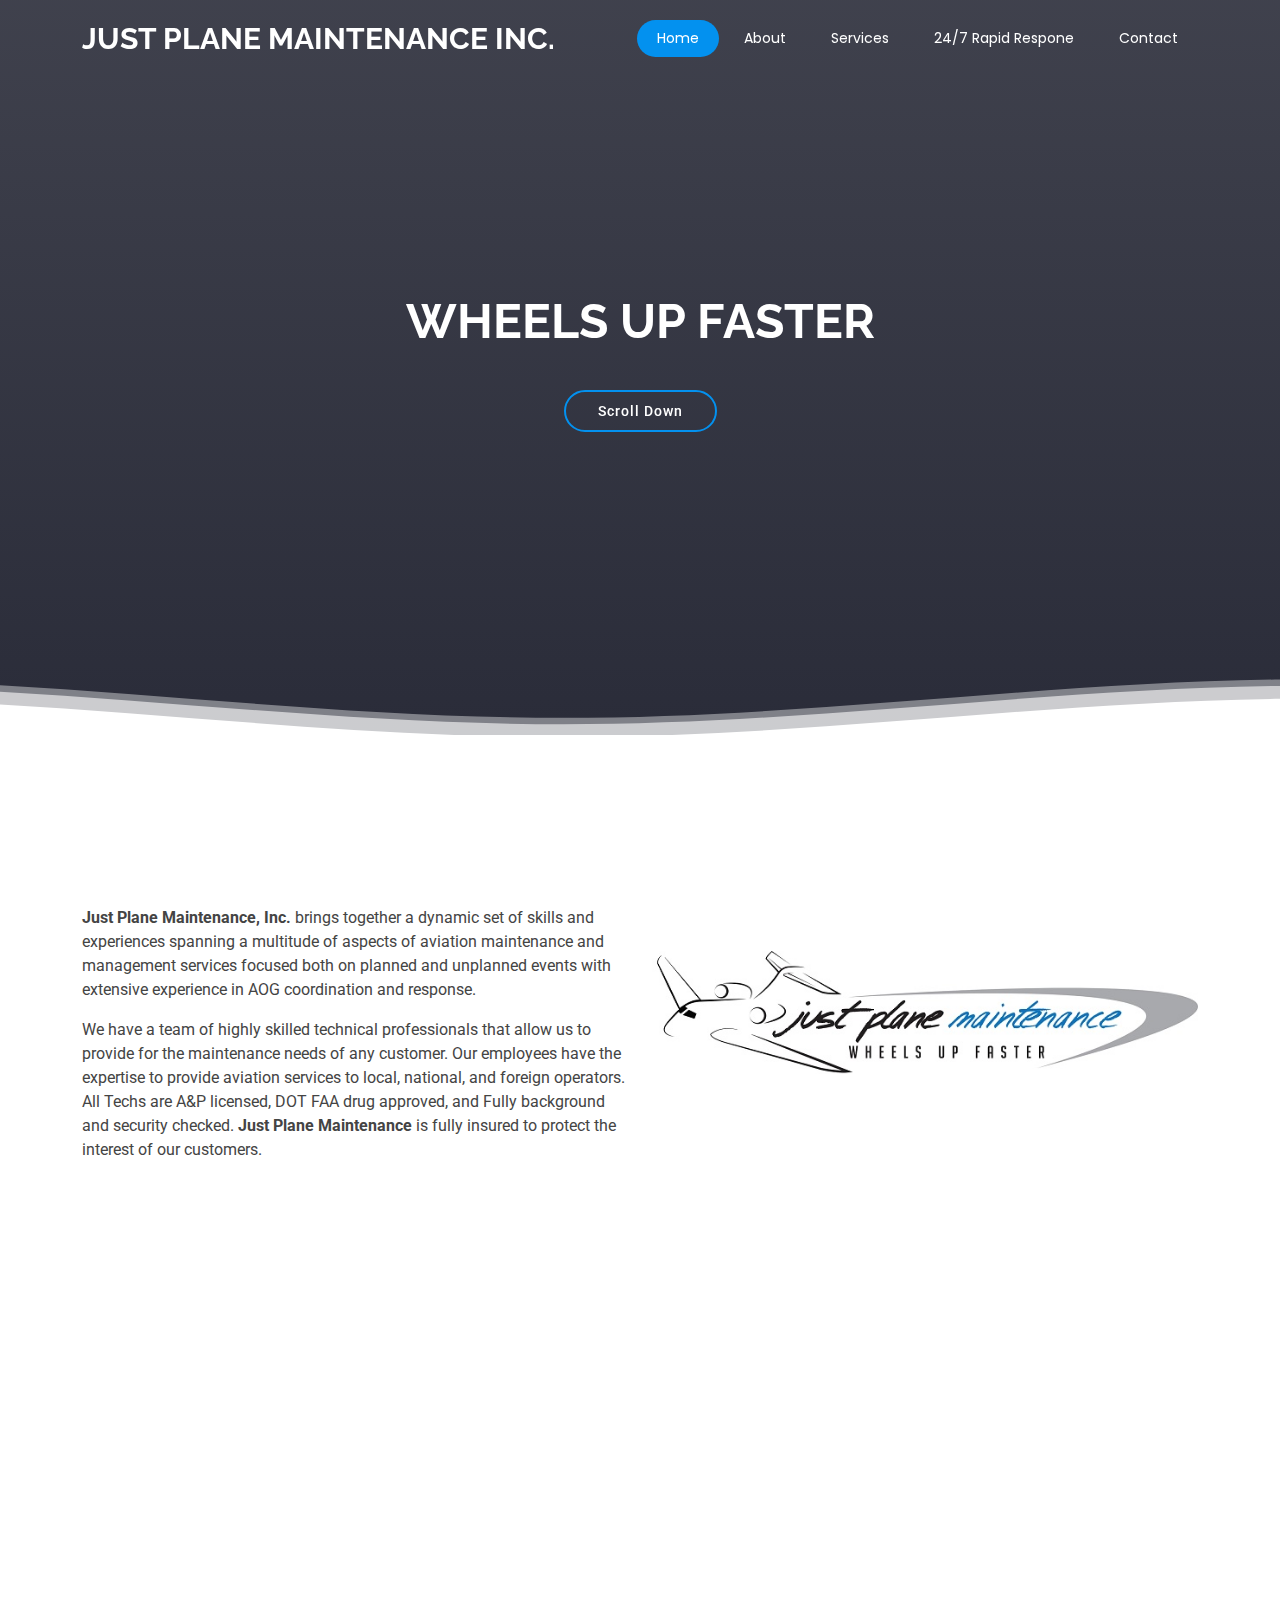
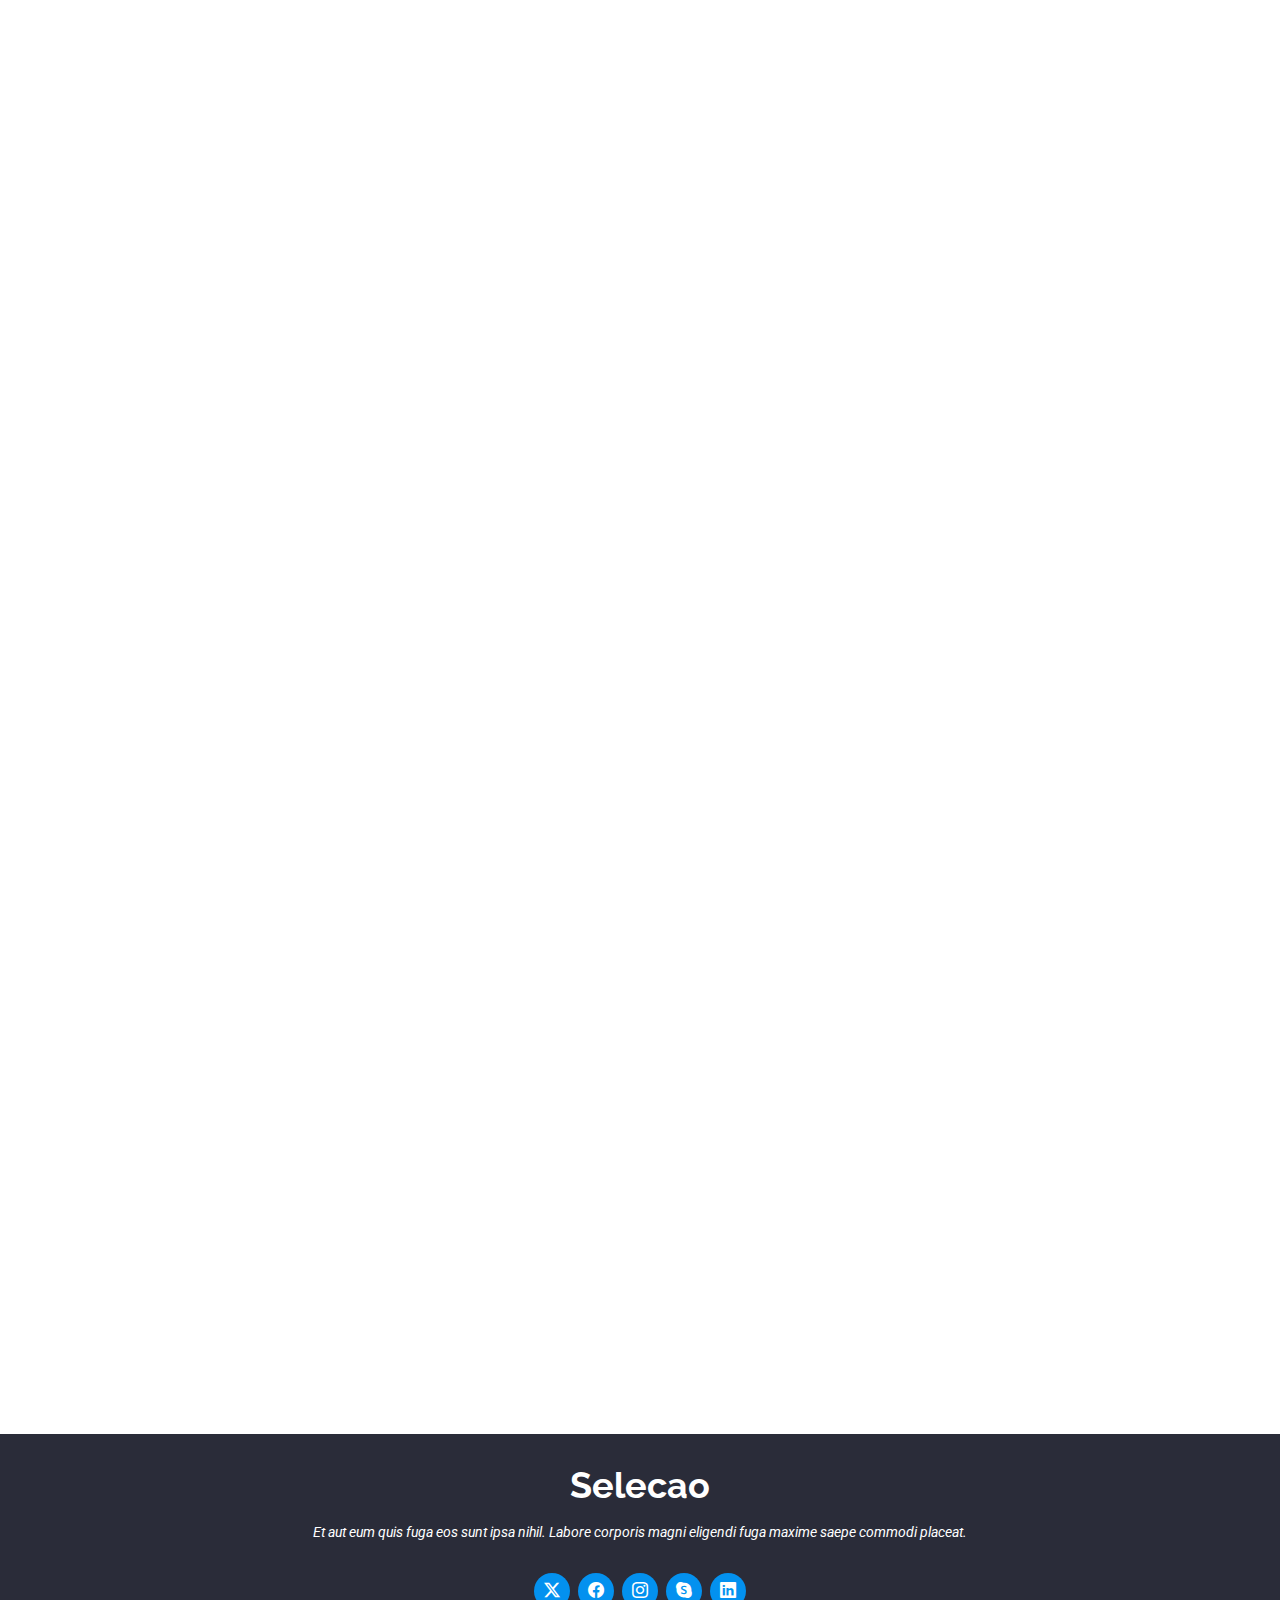
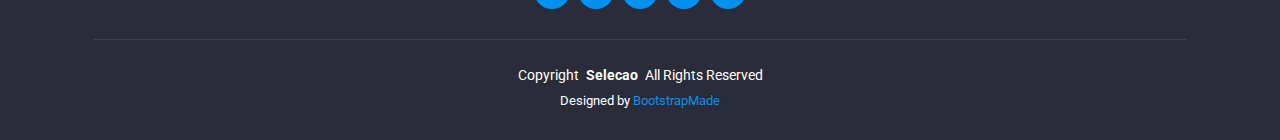
==== index.html @ 34846727 "First Commit" ====
<!DOCTYPE html>
<html lang="en">

<head>
  <meta charset="utf-8">
  <meta content="width=device-width, initial-scale=1.0" name="viewport">
  <title>Index - Selecao Bootstrap Template</title>
  <meta name="description" content="">
  <meta name="keywords" content="">

  <!-- Favicons -->
  <link href="assets/img/favicon.png" rel="icon">
  <link href="assets/img/apple-touch-icon.png" rel="apple-touch-icon">

  <!-- Fonts -->
  <link href="https://fonts.googleapis.com" rel="preconnect">
  <link href="https://fonts.gstatic.com" rel="preconnect" crossorigin>
  <link href="https://fonts.googleapis.com/css2?family=Roboto:ital,wght@0,100;0,300;0,400;0,500;0,700;0,900;1,100;1,300;1,400;1,500;1,700;1,900&family=Poppins:ital,wght@0,100;0,200;0,300;0,400;0,500;0,600;0,700;0,800;0,900;1,100;1,200;1,300;1,400;1,500;1,600;1,700;1,800;1,900&family=Raleway:ital,wght@0,100;0,200;0,300;0,400;0,500;0,600;0,700;0,800;0,900;1,100;1,200;1,300;1,400;1,500;1,600;1,700;1,800;1,900&display=swap" rel="stylesheet">

  <!-- Vendor CSS Files -->
  <link href="assets/vendor/bootstrap/css/bootstrap.min.css" rel="stylesheet">
  <link href="assets/vendor/bootstrap-icons/bootstrap-icons.css" rel="stylesheet">
  <link href="assets/vendor/aos/aos.css" rel="stylesheet">
  <link href="assets/vendor/animate.css/animate.min.css" rel="stylesheet">
  <link href="assets/vendor/glightbox/css/glightbox.min.css" rel="stylesheet">
  <link href="assets/vendor/swiper/swiper-bundle.min.css" rel="stylesheet">

  <!-- Main CSS File -->
  <link href="assets/css/main.css" rel="stylesheet">

  <!-- =======================================================
  * Template Name: Selecao
  * Template URL: https://bootstrapmade.com/selecao-bootstrap-template/
  * Updated: Aug 07 2024 with Bootstrap v5.3.3
  * Author: BootstrapMade.com
  * License: https://bootstrapmade.com/license/
  ======================================================== -->
</head>

<body class="index-page">

  <header id="header" class="header d-flex align-items-center fixed-top">
    <div class="container-fluid container-xl position-relative d-flex align-items-center justify-content-between">

      <a href="index.html" class="logo d-flex align-items-center">
        <!-- Uncomment the line below if you also wish to use an image logo -->
        <!-- <img src="assets/img/logo.png" alt=""> -->
        <h1 class="sitename">JUST PLANE MAINTENANCE INC.</h1>
      </a>

      <nav id="navmenu" class="navmenu">
        <ul>
          <li><a href="#hero" class="active">Home</a></li>
          <li><a href="#about">About</a></li>
          <li><a href="#services">Services</a></li>
          <li><a href="#portfolio">24/7 Rapid Respone</a></li>
          <li><a href="#contact">Contact</a></li>
        </ul>
        <i class="mobile-nav-toggle d-xl-none bi bi-list"></i>
      </nav>

    </div>
  </header>

  <main class="main">

    <!-- Hero Section -->
    <section id="hero" class="hero section dark-background">

      <div id="hero-carousel" data-bs-interval="5000" class="container carousel carousel-fade" data-bs-ride="carousel">
        
        <!-- Video de fondo -->
        <div class="carousel-video">
          <video autoplay muted loop playsinline>
            <source src="ruta-del-video.mp4" type="video/mp4">
            Your browser does not support the video tag.
          </video>
        </div>

        <!-- Slide 1 -->
        <div class="carousel-item active">
          <div class="carousel-container">
            <h2 class="animate__animated animate__fadeInDown">WHEELS UP FASTER</h2>
            <a href="#about" class="btn-get-started animate__animated animate__fadeInUp scrollto">Scroll Down</a>
          </div>
        </div>

      </div>

      <svg class="hero-waves" xmlns="http://www.w3.org/2000/svg" xmlns:xlink="http://www.w3.org/1999/xlink" viewBox="0 24 150 28 " preserveAspectRatio="none">
        <defs>
          <path id="wave-path" d="M-160 44c30 0 58-18 88-18s 58 18 88 18 58-18 88-18 58 18 88 18 v44h-352z"></path>
        </defs>
        <g class="wave1">
          <use xlink:href="#wave-path" x="50" y="3"></use>
        </g>
        <g class="wave2">
          <use xlink:href="#wave-path" x="50" y="0"></use>
        </g>
        <g class="wave3">
          <use xlink:href="#wave-path" x="50" y="9"></use>
        </g>
      </svg>

    </section><!-- /Hero Section -->

    <!-- About Section -->
    <section id="about" class="about section">
      
      <div class="container section-title" data-aos="fade-up">
        <h2>About</h2>
        <p>Who we are</p>
      </div>

      <div class="container">

          <div class="tab-pane fade active show" id="features-tab-1">
            <div class="row">
              <div class="col-lg-6 order-2 order-lg-1 mt-3 mt-lg-0">
                <p>
                  <b>Just Plane Maintenance, Inc.</b> brings together a dynamic set of skills and experiences spanning a multitude of aspects of 
                  aviation maintenance and management services focused both on planned and unplanned events with extensive experience in 
                  AOG coordination and response.
                </p>
                <p>
                  We have a team of highly skilled technical professionals that allow us to provide for the maintenance needs of any customer. 
                  Our employees have the expertise to provide aviation services to local, national, and foreign operators. All Techs are A&P 
                  licensed, DOT FAA drug approved, and Fully background and security checked. <b>Just Plane Maintenance</b> is fully insured to protect 
                  the interest of our customers.
                </p>
              </div>
              <div class="col-lg-6 order-2 order-lg-2 text-center img-center">
                <img src="assets/img/image-asset.jpeg" alt="" class="img-fluid">
              </div>
            </div>
          </div><!-- End Tab Content Item -->

      </div>

    </section><!-- /About Section -->

    <!-- Services Section -->
    <section id="services" class="services section">

      <!-- Section Title -->
      <div class="container section-title" data-aos="fade-up">
        <h2>Services</h2>
        <p>What we do offer</p>
      </div><!-- End Section Title -->

      <div class="container">

        <div class="row gy-4">

          <div class="col-lg-3 col-md-6" data-aos="fade-up" data-aos-delay="100">
            <div class="service-item  position-relative">
              <div class="icon">
                <i class="bi bi-cash-stack" style="color: #0dcaf0;"></i>
              </div>
              <a href="service-details.html" class="stretched-link">
                <h3>Nesciunt Mete</h3>
              </a>
              <p>Provident nihil minus qui consequatur non omnis maiores. Eos accusantium minus dolores iure perferendis tempore et consequatur.</p>
            </div>
          </div><!-- End Service Item -->

          <div class="col-lg-3 col-md-6" data-aos="fade-up" data-aos-delay="200">
            <div class="service-item position-relative">
              <div class="icon">
                <i class="bi bi-calendar4-week" style="color: #fd7e14;"></i>
              </div>
              <a href="service-details.html" class="stretched-link">
                <h3>Eosle Commodi</h3>
              </a>
              <p>Ut autem aut autem non a. Sint sint sit facilis nam iusto sint. Libero corrupti neque eum hic non ut nesciunt dolorem.</p>
            </div>
          </div><!-- End Service Item -->

          <div class="col-lg-3 col-md-6" data-aos="fade-up" data-aos-delay="300">
            <div class="service-item position-relative">
              <div class="icon">
                <i class="bi bi-chat-text" style="color: #20c997;"></i>
              </div>
              <a href="service-details.html" class="stretched-link">
                <h3>Ledo Markt</h3>
              </a>
              <p>Ut excepturi voluptatem nisi sed. Quidem fuga consequatur. Minus ea aut. Vel qui id voluptas adipisci eos earum corrupti.</p>
            </div>
          </div><!-- End Service Item -->

          <div class="col-lg-3 col-md-6" data-aos="fade-up" data-aos-delay="400">
            <div class="service-item position-relative">
              <div class="icon">
                <i class="bi bi-credit-card-2-front" style="color: #df1529;"></i>
              </div>
              <a href="service-details.html" class="stretched-link">
                <h3>Asperiores Commodit</h3>
              </a>
              <p>Non et temporibus minus omnis sed dolor esse consequatur. Cupiditate sed error ea fuga sit provident adipisci neque.</p>
            </div>
          </div><!-- End Service Item -->

          <div class="col-lg-3 col-md-6" data-aos="fade-up" data-aos-delay="500">
            <div class="service-item position-relative">
              <div class="icon">
                <i class="bi bi-globe" style="color: #6610f2;"></i>
              </div>
              <a href="service-details.html" class="stretched-link">
                <h3>Velit Doloremque</h3>
              </a>
              <p>Cumque et suscipit saepe. Est maiores autem enim facilis ut aut ipsam corporis aut. Sed animi at autem alias eius labore.</p>
            </div>
          </div><!-- End Service Item -->

          <div class="col-lg-3 col-md-6" data-aos="fade-up" data-aos-delay="600">
            <div class="service-item position-relative">
              <div class="icon">
                <i class="bi bi-clock" style="color: #f3268c;"></i>
              </div>
              <a href="service-details.html" class="stretched-link">
                <h3>Dolori Architecto</h3>
              </a>
              <p>Hic molestias ea quibusdam eos. Fugiat enim doloremque aut neque non et debitis iure. Corrupti recusandae ducimus enim.</p>
            </div>
          </div><!-- End Service Item -->

          <div class="col-lg-3 col-md-6" data-aos="fade-up" data-aos-delay="600">
            <div class="service-item position-relative">
              <div class="icon">
                <i class="bi bi-clock" style="color: #f3268c;"></i>
              </div>
              <a href="service-details.html" class="stretched-link">
                <h3>Dolori Architecto</h3>
              </a>
              <p>Hic molestias ea quibusdam eos. Fugiat enim doloremque aut neque non et debitis iure. Corrupti recusandae ducimus enim.</p>
            </div>
          </div><!-- End Service Item -->

          <div class="col-lg-3 col-md-6" data-aos="fade-up" data-aos-delay="600">
            <div class="service-item position-relative">
              <div class="icon">
                <i class="bi bi-clock" style="color: #f3268c;"></i>
              </div>
              <a href="service-details.html" class="stretched-link">
                <h3>Dolori Architecto</h3>
              </a>
              <p>Hic molestias ea quibusdam eos. Fugiat enim doloremque aut neque non et debitis iure. Corrupti recusandae ducimus enim.</p>
            </div>
          </div><!-- End Service Item -->

        </div>

      </div>

    </section><!-- /Services Section -->

    <!-- Portfolio Section -->
    <section id="portfolio" class="portfolio section">

      <!-- Section Title -->
      <div class="container section-title" data-aos="fade-up">
        <h2>Just Plane Maintenance, Inc. is a single source solution for your aviation maintenance needs.</h2>
        <p>24/7 Rapid Response</p>
      </div><!-- End Section Title -->

      <div class="container">

      </div>

    </section><!-- /Portfolio Section -->


    <!-- Contact Section -->
    <section id="contact" class="contact section">

      <!-- Section Title -->
      <div class="container section-title" data-aos="fade-up">
        <h2>Contact</h2>
        <p>Contact Us</p>
      </div><!-- End Section Title -->

      <div class="container" data-aos="fade" data-aos-delay="100">

        <div class="row gy-4">

          <div class="col-lg-4">
            <div class="info-item d-flex" data-aos="fade-up" data-aos-delay="200">
              <i class="bi bi-geo-alt flex-shrink-0"></i>
              <div>
                <h3>Dallas Love Field</h3>
                <p>7515 Lemmon Ave., Bldg R, Dallas, TX — 75209</p>
              </div>
            </div><!-- End Info Item -->

            <div class="info-item d-flex" data-aos="fade-up" data-aos-delay="200">
              <i class="bi bi-geo-alt flex-shrink-0"></i>
              <div>
                <h3>Fort Worth Meacham Int'l Airport</h3>
                <p>200 Texas Way, Hangar 45 Fort Worth, TX — 76106</p>
              </div>
            </div><!-- End Info Item -->

            <div class="info-item d-flex" data-aos="fade-up" data-aos-delay="200">
              <i class="bi bi-geo-alt flex-shrink-0"></i>
              <div>
                <h3>Austin-Bergstrom Int'l Airport</h3>
                <p>4321 Emma Browning Ave., Austin, TX — 78719</p>
              </div>
            </div><!-- End Info Item -->

            <div class="info-item d-flex" data-aos="fade-up" data-aos-delay="300">
              <i class="bi bi-telephone flex-shrink-0"></i>
              <div>
                <h3>Call Us</h3>
                <p>1-833-AOG-JETS</p>
              </div>
            </div><!-- End Info Item -->

            <div class="info-item d-flex" data-aos="fade-up" data-aos-delay="400">
              <i class="bi bi-envelope flex-shrink-0"></i>
              <div>
                <h3>Email Us</h3>
                <p>info@justplanemx.com</p>
              </div>
            </div><!-- End Info Item -->

          </div>

          <div class="col-lg-8">
            <form action="forms/contact.php" method="post" class="php-email-form" data-aos="fade-up" data-aos-delay="200">
              <div class="row gy-4">

                <div class="col-md-6">
                  <input type="text" name="name" class="form-control" placeholder="First Name" required="">
                </div>

                <div class="col-md-6 ">
                  <input type="email" class="form-control" name="email" placeholder="Last Name" required="">
                </div>

                <div class="col-md-12">
                  <input type="text" class="form-control" name="subject" placeholder="Email Address" required="">
                </div>

                <div class="col-md-12">
                  <textarea class="form-control" name="message" rows="6" placeholder="Message" required=""></textarea>
                </div>

                <div class="col-md-12 text-center">
                  <div class="loading">Loading</div>
                  <div class="error-message"></div>
                  <div class="sent-message">Your message has been sent. Thank you!</div>

                  <button type="submit">Send Message</button>
                </div>

              </div>
            </form>
            <p class="center">Call <b>1-833-AOG-JETS</b> or email <b>info@justplanemx.com</b> for immediate response.</p>
          </div><!-- End Contact Form -->

        </div>

      </div>

    </section><!-- /Contact Section -->

  </main>

  <footer id="footer" class="footer dark-background">
    <div class="container">
      <h3 class="sitename">Selecao</h3>
      <p>Et aut eum quis fuga eos sunt ipsa nihil. Labore corporis magni eligendi fuga maxime saepe commodi placeat.</p>
      <div class="social-links d-flex justify-content-center">
        <a href=""><i class="bi bi-twitter-x"></i></a>
        <a href=""><i class="bi bi-facebook"></i></a>
        <a href=""><i class="bi bi-instagram"></i></a>
        <a href=""><i class="bi bi-skype"></i></a>
        <a href=""><i class="bi bi-linkedin"></i></a>
      </div>
      <div class="container">
        <div class="copyright">
          <span>Copyright</span> <strong class="px-1 sitename">Selecao</strong> <span>All Rights Reserved</span>
        </div>
        <div class="credits">
          <!-- All the links in the footer should remain intact. -->
          <!-- You can delete the links only if you've purchased the pro version. -->
          <!-- Licensing information: https://bootstrapmade.com/license/ -->
          <!-- Purchase the pro version with working PHP/AJAX contact form: [buy-url] -->
          Designed by <a href="https://bootstrapmade.com/">BootstrapMade</a>
        </div>
      </div>
    </div>
  </footer>

  <!-- Scroll Top -->
  <a href="#" id="scroll-top" class="scroll-top d-flex align-items-center justify-content-center"><i class="bi bi-arrow-up-short"></i></a>

  <!-- Preloader -->
  <div id="preloader"></div>

  <!-- Vendor JS Files -->
  <script src="assets/vendor/bootstrap/js/bootstrap.bundle.min.js"></script>
  <script src="assets/vendor/php-email-form/validate.js"></script>
  <script src="assets/vendor/aos/aos.js"></script>
  <script src="assets/vendor/glightbox/js/glightbox.min.js"></script>
  <script src="assets/vendor/imagesloaded/imagesloaded.pkgd.min.js"></script>
  <script src="assets/vendor/isotope-layout/isotope.pkgd.min.js"></script>
  <script src="assets/vendor/swiper/swiper-bundle.min.js"></script>

  <!-- Main JS File -->
  <script src="assets/js/main.js"></script>

</body>

</html>
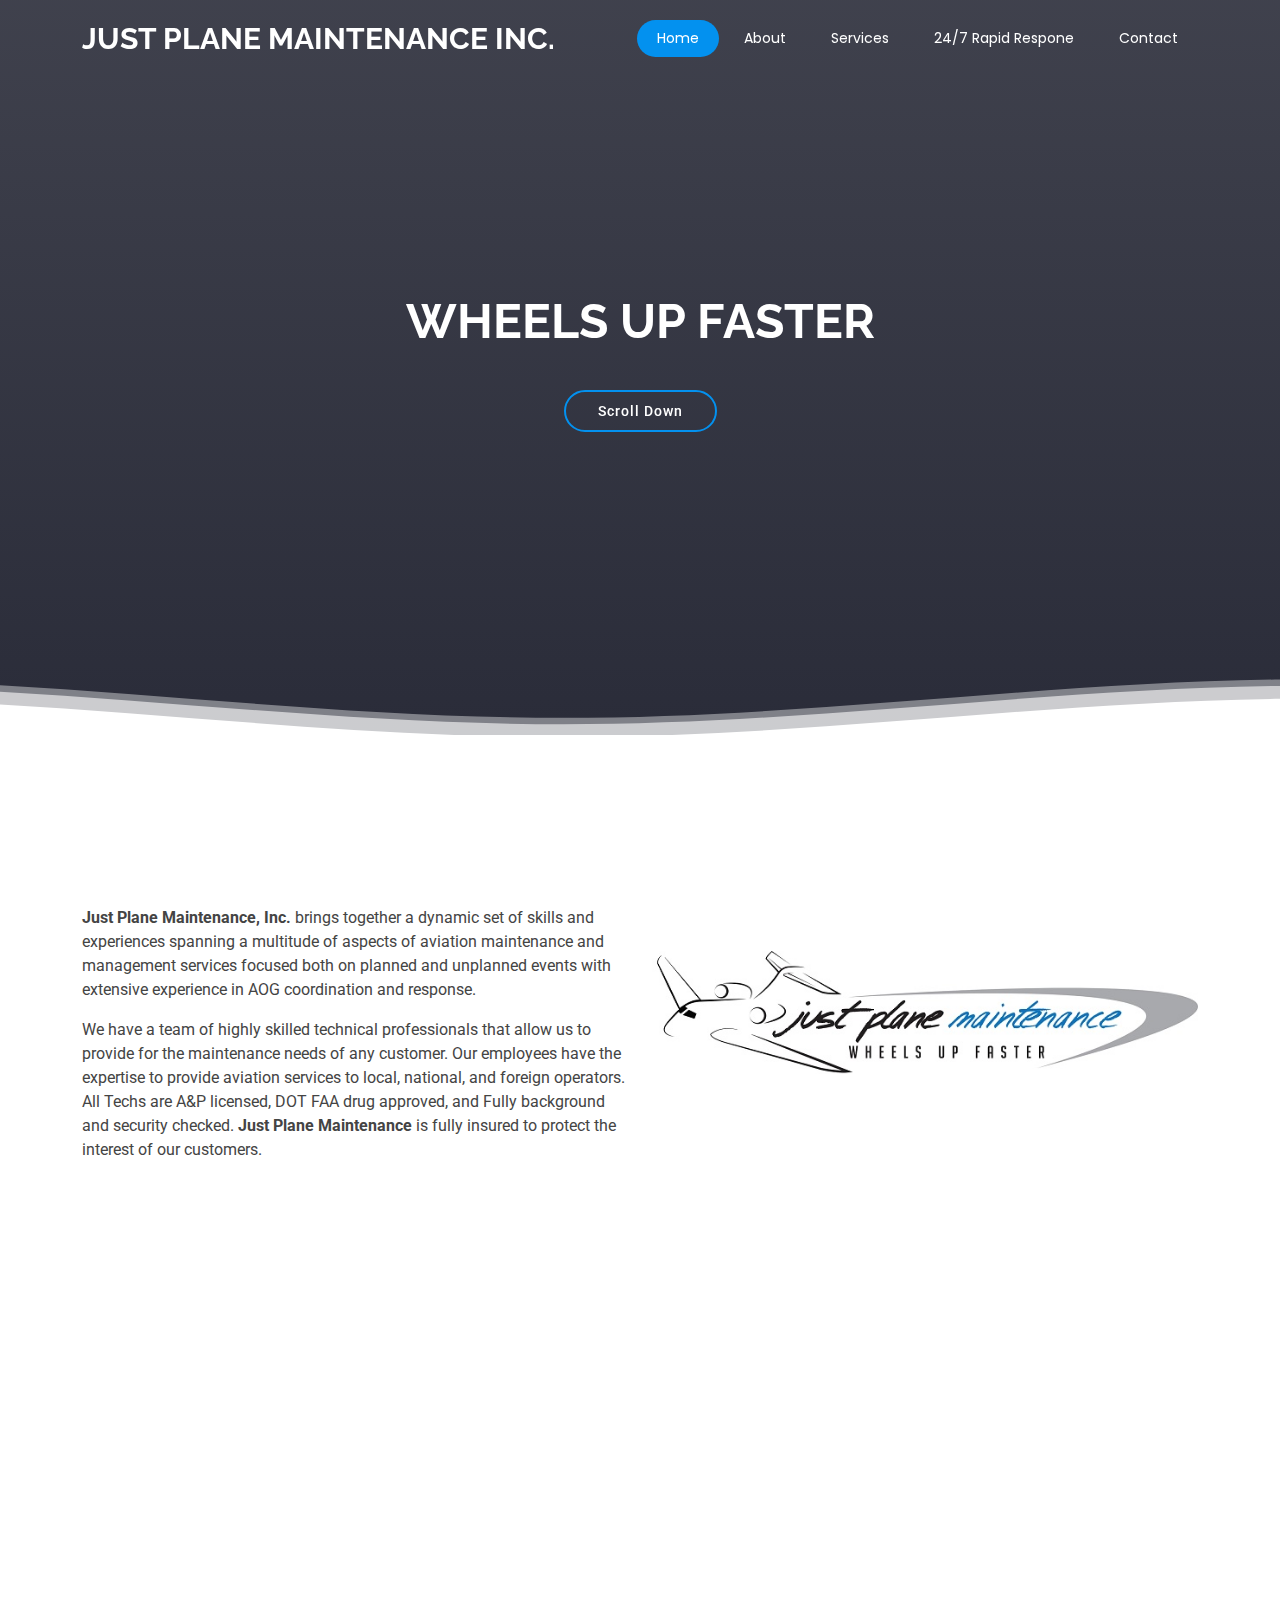
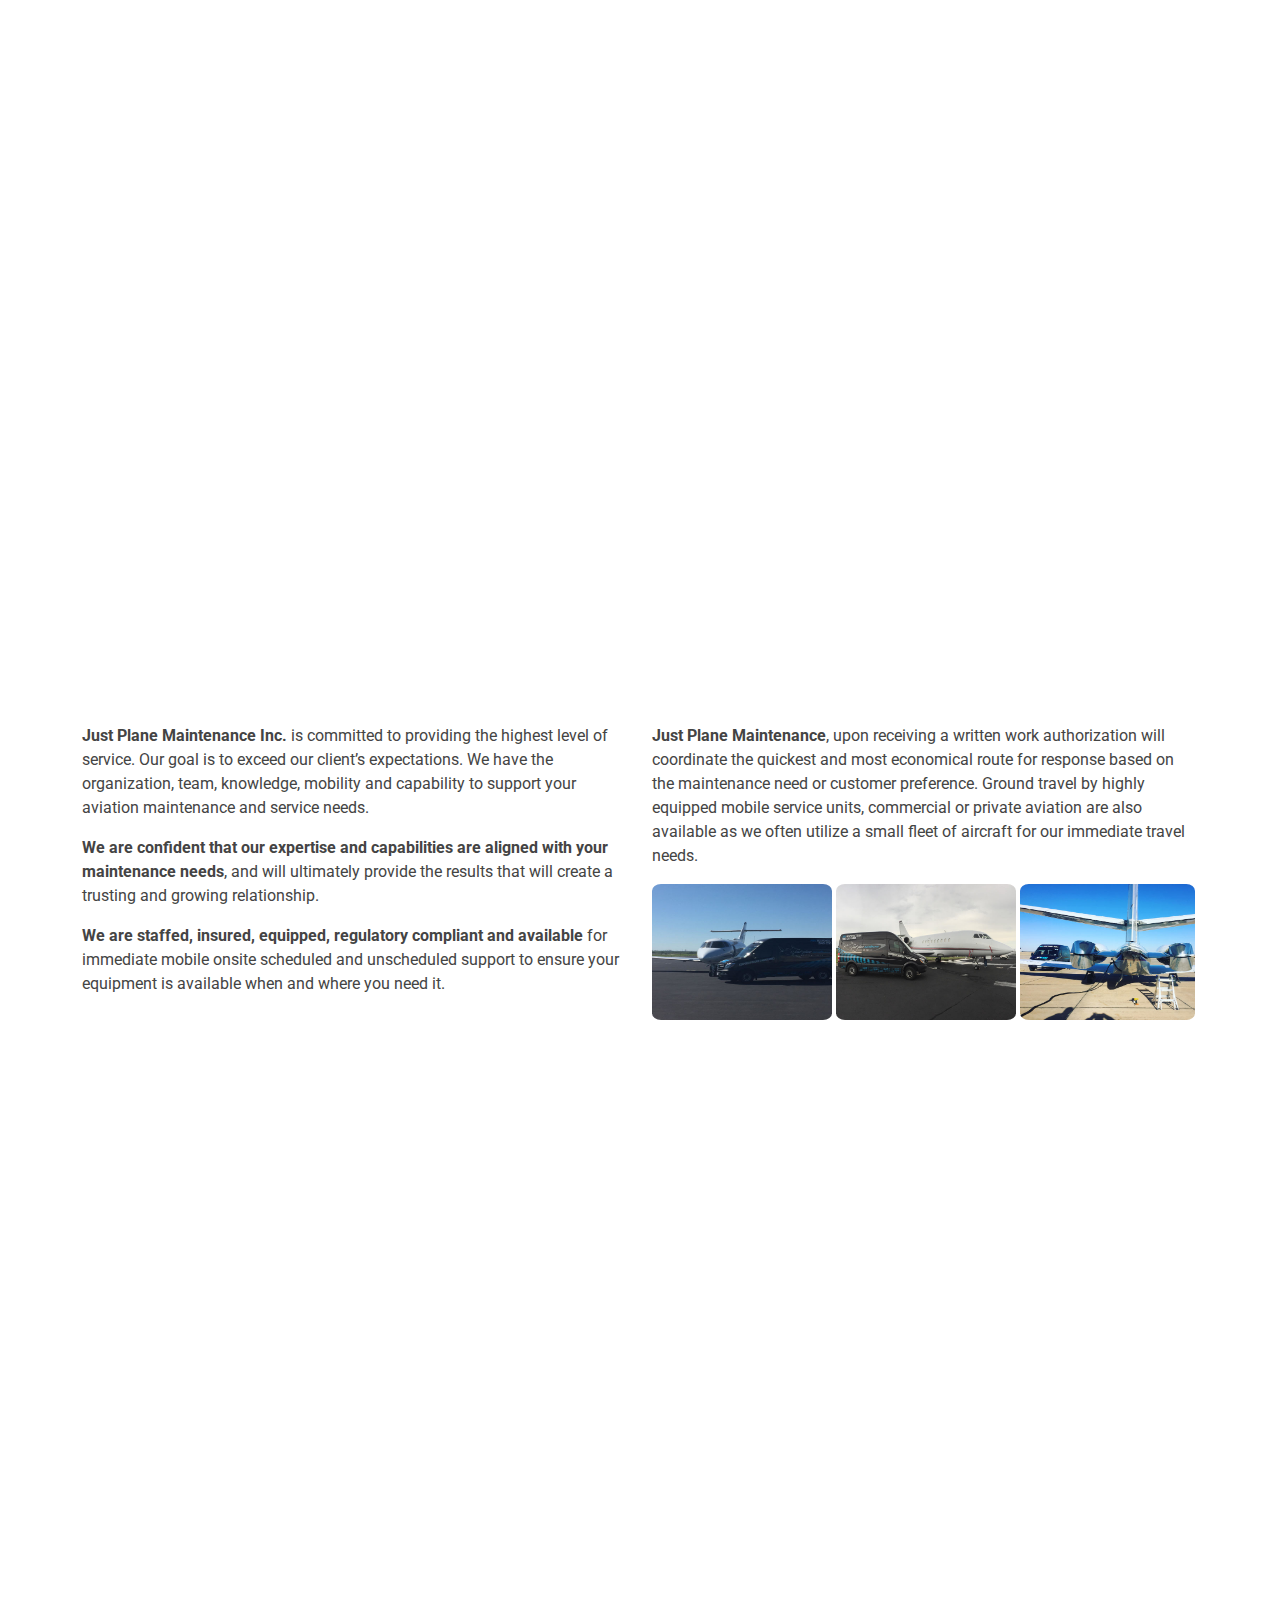
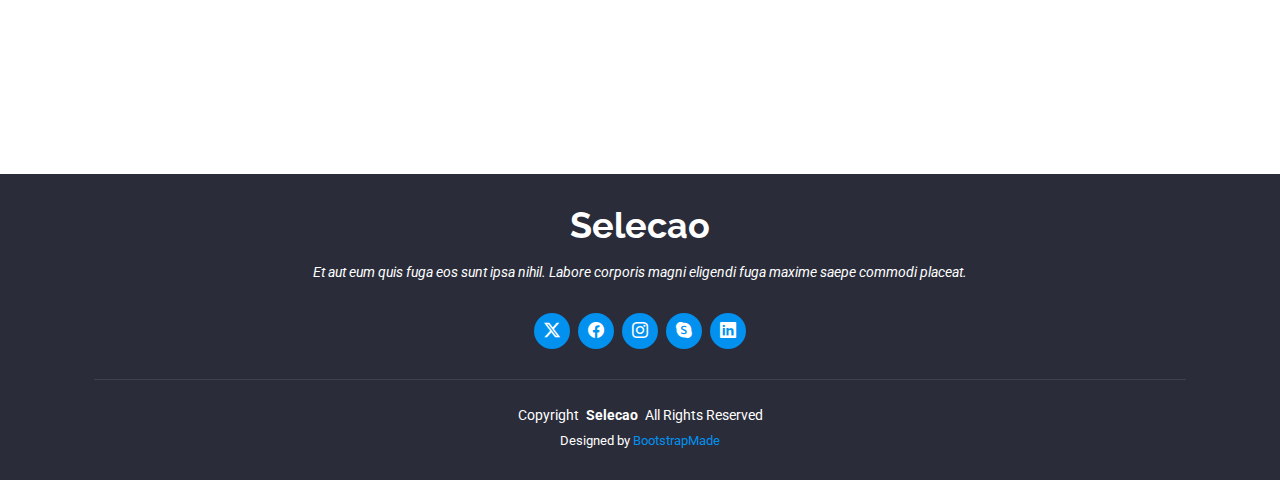
==== commit 29d48a0d: "avance 24/7 response" ====
--- a/index.html
+++ b/index.html
@@ -15,7 +15,9 @@
   <!-- Fonts -->
   <link href="https://fonts.googleapis.com" rel="preconnect">
   <link href="https://fonts.gstatic.com" rel="preconnect" crossorigin>
-  <link href="https://fonts.googleapis.com/css2?family=Roboto:ital,wght@0,100;0,300;0,400;0,500;0,700;0,900;1,100;1,300;1,400;1,500;1,700;1,900&family=Poppins:ital,wght@0,100;0,200;0,300;0,400;0,500;0,600;0,700;0,800;0,900;1,100;1,200;1,300;1,400;1,500;1,600;1,700;1,800;1,900&family=Raleway:ital,wght@0,100;0,200;0,300;0,400;0,500;0,600;0,700;0,800;0,900;1,100;1,200;1,300;1,400;1,500;1,600;1,700;1,800;1,900&display=swap" rel="stylesheet">
+  <link
+    href="https://fonts.googleapis.com/css2?family=Roboto:ital,wght@0,100;0,300;0,400;0,500;0,700;0,900;1,100;1,300;1,400;1,500;1,700;1,900&family=Poppins:ital,wght@0,100;0,200;0,300;0,400;0,500;0,600;0,700;0,800;0,900;1,100;1,200;1,300;1,400;1,500;1,600;1,700;1,800;1,900&family=Raleway:ital,wght@0,100;0,200;0,300;0,400;0,500;0,600;0,700;0,800;0,900;1,100;1,200;1,300;1,400;1,500;1,600;1,700;1,800;1,900&display=swap"
+    rel="stylesheet">
 
   <!-- Vendor CSS Files -->
   <link href="assets/vendor/bootstrap/css/bootstrap.min.css" rel="stylesheet">
@@ -68,7 +70,7 @@
     <section id="hero" class="hero section dark-background">
 
       <div id="hero-carousel" data-bs-interval="5000" class="container carousel carousel-fade" data-bs-ride="carousel">
-        
+
         <!-- Video de fondo -->
         <div class="carousel-video">
           <video autoplay muted loop playsinline>
@@ -80,14 +82,15 @@
         <!-- Slide 1 -->
         <div class="carousel-item active">
           <div class="carousel-container">
-            <h2 class="animate__animated animate__fadeInDown">WHEELS UP FASTER</h2>
+            <h2 class="animate__animated animate__fadeInDown ">WHEELS UP FASTER</h2> 
             <a href="#about" class="btn-get-started animate__animated animate__fadeInUp scrollto">Scroll Down</a>
           </div>
         </div>
 
       </div>
 
-      <svg class="hero-waves" xmlns="http://www.w3.org/2000/svg" xmlns:xlink="http://www.w3.org/1999/xlink" viewBox="0 24 150 28 " preserveAspectRatio="none">
+      <svg class="hero-waves" xmlns="http://www.w3.org/2000/svg" xmlns:xlink="http://www.w3.org/1999/xlink"
+        viewBox="0 24 150 28 " preserveAspectRatio="none">
         <defs>
           <path id="wave-path" d="M-160 44c30 0 58-18 88-18s 58 18 88 18 58-18 88-18 58 18 88 18 v44h-352z"></path>
         </defs>
@@ -106,7 +109,7 @@
 
     <!-- About Section -->
     <section id="about" class="about section">
-      
+
       <div class="container section-title" data-aos="fade-up">
         <h2>About</h2>
         <p>Who we are</p>
@@ -114,26 +117,31 @@
 
       <div class="container">
 
-          <div class="tab-pane fade active show" id="features-tab-1">
-            <div class="row">
-              <div class="col-lg-6 order-2 order-lg-1 mt-3 mt-lg-0">
-                <p>
-                  <b>Just Plane Maintenance, Inc.</b> brings together a dynamic set of skills and experiences spanning a multitude of aspects of 
-                  aviation maintenance and management services focused both on planned and unplanned events with extensive experience in 
-                  AOG coordination and response.
-                </p>
-                <p>
-                  We have a team of highly skilled technical professionals that allow us to provide for the maintenance needs of any customer. 
-                  Our employees have the expertise to provide aviation services to local, national, and foreign operators. All Techs are A&P 
-                  licensed, DOT FAA drug approved, and Fully background and security checked. <b>Just Plane Maintenance</b> is fully insured to protect 
-                  the interest of our customers.
-                </p>
-              </div>
-              <div class="col-lg-6 order-2 order-lg-2 text-center img-center">
-                <img src="assets/img/image-asset.jpeg" alt="" class="img-fluid">
-              </div>
-            </div>
-          </div><!-- End Tab Content Item -->
+        <div class="tab-pane fade active show" id="features-tab-1">
+          <div class="row">
+            <div class="col-lg-6 order-2 order-lg-1 mt-3 mt-lg-0">
+              <p>
+                <b>Just Plane Maintenance, Inc.</b> brings together a dynamic set of skills and experiences spanning a
+                multitude of aspects of
+                aviation maintenance and management services focused both on planned and unplanned events with extensive
+                experience in
+                AOG coordination and response.
+              </p>
+              <p>
+                We have a team of highly skilled technical professionals that allow us to provide for the maintenance
+                needs of any customer.
+                Our employees have the expertise to provide aviation services to local, national, and foreign operators.
+                All Techs are A&P
+                licensed, DOT FAA drug approved, and Fully background and security checked. <b>Just Plane
+                  Maintenance</b> is fully insured to protect
+                the interest of our customers.
+              </p>
+            </div>
+            <div class="col-lg-6 order-2 order-lg-2 text-center img-center">
+              <img src="assets/img/image-asset.jpeg" alt="" class="img-fluid">
+            </div>
+          </div>
+        </div><!-- End Tab Content Item -->
 
       </div>
 
@@ -160,7 +168,8 @@
               <a href="service-details.html" class="stretched-link">
                 <h3>Nesciunt Mete</h3>
               </a>
-              <p>Provident nihil minus qui consequatur non omnis maiores. Eos accusantium minus dolores iure perferendis tempore et consequatur.</p>
+              <p>Provident nihil minus qui consequatur non omnis maiores. Eos accusantium minus dolores iure perferendis
+                tempore et consequatur.</p>
             </div>
           </div><!-- End Service Item -->
 
@@ -172,7 +181,8 @@
               <a href="service-details.html" class="stretched-link">
                 <h3>Eosle Commodi</h3>
               </a>
-              <p>Ut autem aut autem non a. Sint sint sit facilis nam iusto sint. Libero corrupti neque eum hic non ut nesciunt dolorem.</p>
+              <p>Ut autem aut autem non a. Sint sint sit facilis nam iusto sint. Libero corrupti neque eum hic non ut
+                nesciunt dolorem.</p>
             </div>
           </div><!-- End Service Item -->
 
@@ -184,7 +194,8 @@
               <a href="service-details.html" class="stretched-link">
                 <h3>Ledo Markt</h3>
               </a>
-              <p>Ut excepturi voluptatem nisi sed. Quidem fuga consequatur. Minus ea aut. Vel qui id voluptas adipisci eos earum corrupti.</p>
+              <p>Ut excepturi voluptatem nisi sed. Quidem fuga consequatur. Minus ea aut. Vel qui id voluptas adipisci
+                eos earum corrupti.</p>
             </div>
           </div><!-- End Service Item -->
 
@@ -196,7 +207,8 @@
               <a href="service-details.html" class="stretched-link">
                 <h3>Asperiores Commodit</h3>
               </a>
-              <p>Non et temporibus minus omnis sed dolor esse consequatur. Cupiditate sed error ea fuga sit provident adipisci neque.</p>
+              <p>Non et temporibus minus omnis sed dolor esse consequatur. Cupiditate sed error ea fuga sit provident
+                adipisci neque.</p>
             </div>
           </div><!-- End Service Item -->
 
@@ -208,7 +220,8 @@
               <a href="service-details.html" class="stretched-link">
                 <h3>Velit Doloremque</h3>
               </a>
-              <p>Cumque et suscipit saepe. Est maiores autem enim facilis ut aut ipsam corporis aut. Sed animi at autem alias eius labore.</p>
+              <p>Cumque et suscipit saepe. Est maiores autem enim facilis ut aut ipsam corporis aut. Sed animi at autem
+                alias eius labore.</p>
             </div>
           </div><!-- End Service Item -->
 
@@ -220,7 +233,8 @@
               <a href="service-details.html" class="stretched-link">
                 <h3>Dolori Architecto</h3>
               </a>
-              <p>Hic molestias ea quibusdam eos. Fugiat enim doloremque aut neque non et debitis iure. Corrupti recusandae ducimus enim.</p>
+              <p>Hic molestias ea quibusdam eos. Fugiat enim doloremque aut neque non et debitis iure. Corrupti
+                recusandae ducimus enim.</p>
             </div>
           </div><!-- End Service Item -->
 
@@ -232,7 +246,8 @@
               <a href="service-details.html" class="stretched-link">
                 <h3>Dolori Architecto</h3>
               </a>
-              <p>Hic molestias ea quibusdam eos. Fugiat enim doloremque aut neque non et debitis iure. Corrupti recusandae ducimus enim.</p>
+              <p>Hic molestias ea quibusdam eos. Fugiat enim doloremque aut neque non et debitis iure. Corrupti
+                recusandae ducimus enim.</p>
             </div>
           </div><!-- End Service Item -->
 
@@ -244,7 +259,8 @@
               <a href="service-details.html" class="stretched-link">
                 <h3>Dolori Architecto</h3>
               </a>
-              <p>Hic molestias ea quibusdam eos. Fugiat enim doloremque aut neque non et debitis iure. Corrupti recusandae ducimus enim.</p>
+              <p>Hic molestias ea quibusdam eos. Fugiat enim doloremque aut neque non et debitis iure. Corrupti
+                recusandae ducimus enim.</p>
             </div>
           </div><!-- End Service Item -->
 
@@ -263,10 +279,49 @@
         <p>24/7 Rapid Response</p>
       </div><!-- End Section Title -->
 
+
       <div class="container">
 
-      </div>
-
+        <div class="tab-pane fade active show" id="features-tab-1">
+          <div class="row">
+            <div class="col-lg-6 order-2 order-lg-1 mt-3 mt-lg-0">
+              <p>
+                <b>Just Plane Maintenance Inc.</b> is committed to providing the highest level of service. Our goal is to
+                exceed our client’s expectations. We have the organization, team, knowledge, mobility and capability to
+                support your aviation maintenance and service needs.
+              </p>
+
+              <p>
+                <b>We are confident that our expertise and capabilities are aligned with your maintenance needs</b>, and will
+                ultimately provide the results that will create a trusting and growing relationship.
+              </p>
+
+               <p>
+                <b>We are staffed, insured, equipped, regulatory compliant and available</b> for immediate mobile onsite
+                scheduled and unscheduled support to ensure your equipment is available when and where you need it.
+              </p>
+
+
+            </div>
+            <div class="col-lg-6 order-2 order-lg-2">
+             
+              <p>
+                <b>Just Plane Maintenance</b>, upon receiving a written work authorization will coordinate the quickest and
+                most economical route for response based on the maintenance need or customer preference. Ground travel
+                by highly equipped mobile service units, commercial or private aviation are also available as we often
+                utilize a small fleet of aircraft for our immediate travel needs.
+              </p>
+
+              <img src="assets/img/img1.jpg" style="width:33%; height: 40%; border-radius:5%;" alt="" class="img-fluid">
+              <img src="assets/img/img2.jpg" style="width:33%; height: 40%; border-radius:5% ;"  alt="" class="img-fluid">
+              <img src="assets/img/img3.jpg" style="width:32%; height: 40%; border-radius:5% ;" alt="" class="img-fluid">
+
+
+            </div>
+          </div>
+        </div><!-- End Tab Content Item -->
+
+      </div>
     </section><!-- /Portfolio Section -->
 
 
@@ -327,7 +382,8 @@
           </div>
 
           <div class="col-lg-8">
-            <form action="forms/contact.php" method="post" class="php-email-form" data-aos="fade-up" data-aos-delay="200">
+            <form action="forms/contact.php" method="post" class="php-email-form" data-aos="fade-up"
+              data-aos-delay="200">
               <div class="row gy-4">
 
                 <div class="col-md-6">
@@ -356,7 +412,8 @@
 
               </div>
             </form>
-            <p class="center">Call <b>1-833-AOG-JETS</b> or email <b>info@justplanemx.com</b> for immediate response.</p>
+            <p class="center">Call <b>1-833-AOG-JETS</b> or email <b>info@justplanemx.com</b> for immediate response.
+            </p>
           </div><!-- End Contact Form -->
 
         </div>
@@ -394,7 +451,8 @@
   </footer>
 
   <!-- Scroll Top -->
-  <a href="#" id="scroll-top" class="scroll-top d-flex align-items-center justify-content-center"><i class="bi bi-arrow-up-short"></i></a>
+  <a href="#" id="scroll-top" class="scroll-top d-flex align-items-center justify-content-center"><i
+      class="bi bi-arrow-up-short"></i></a>
 
   <!-- Preloader -->
   <div id="preloader"></div>
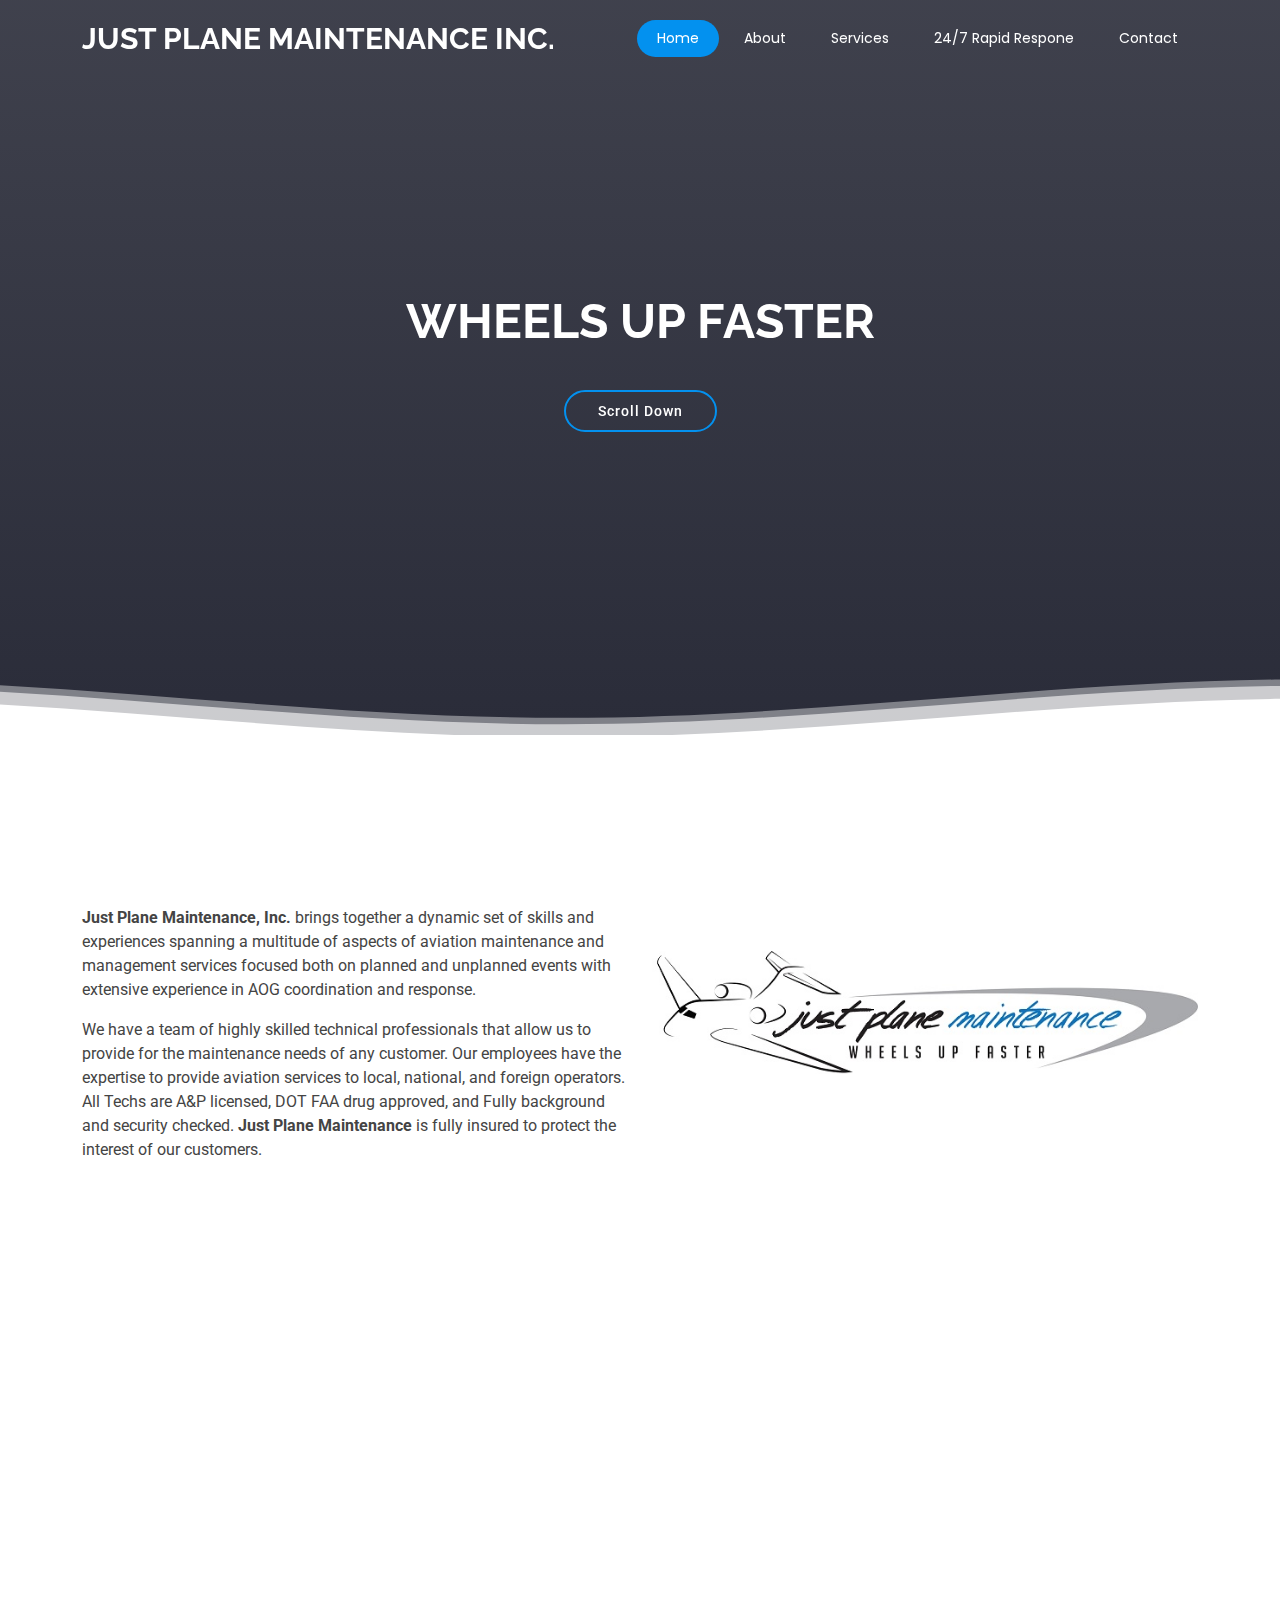
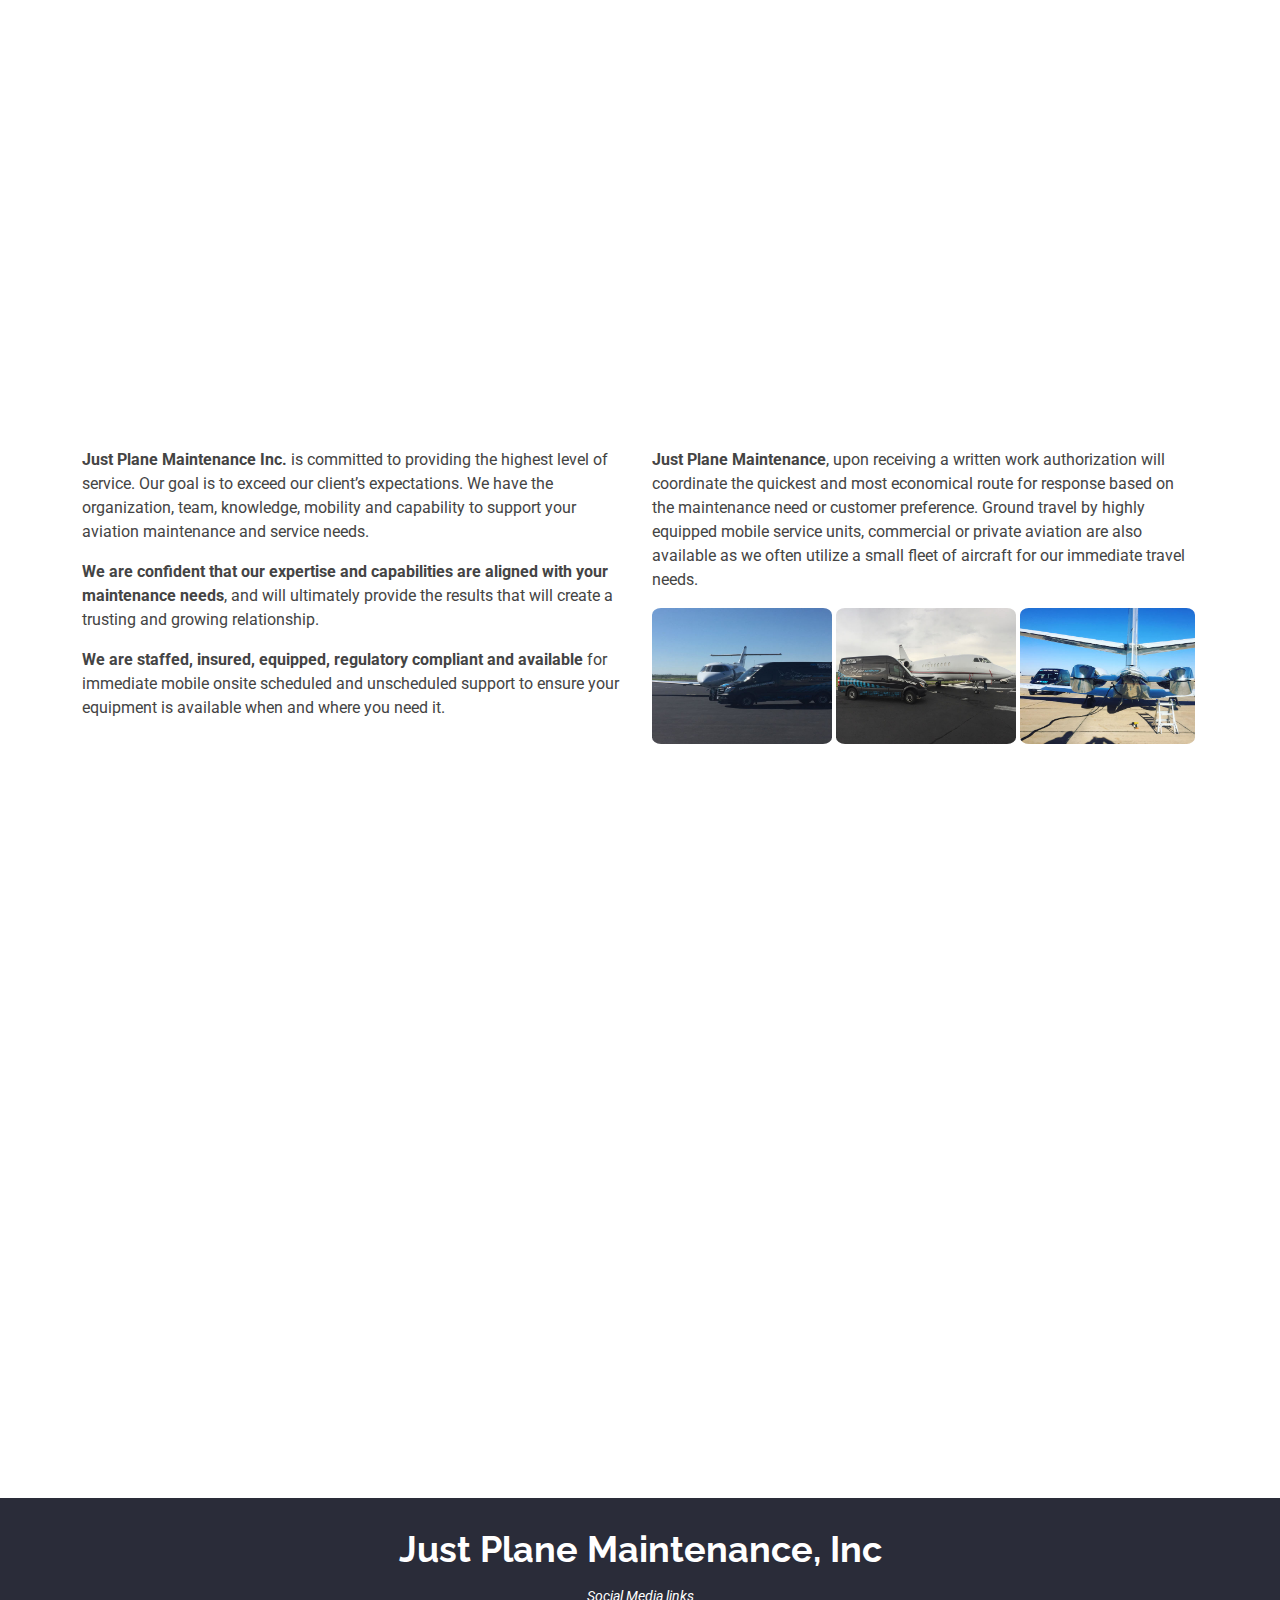
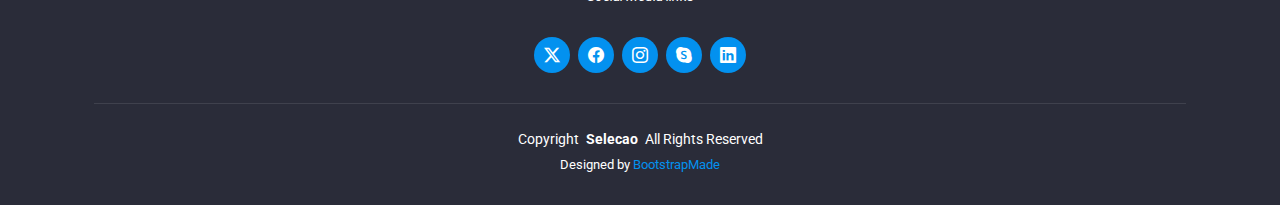
==== commit 5afd91c6: "Update index.html" ====
--- a/index.html
+++ b/index.html
@@ -4,7 +4,7 @@
 <head>
   <meta charset="utf-8">
   <meta content="width=device-width, initial-scale=1.0" name="viewport">
-  <title>Index - Selecao Bootstrap Template</title>
+  <title>Just Plane Maintenance, Inc</title>
   <meta name="description" content="">
   <meta name="keywords" content="">
 
@@ -166,10 +166,8 @@
                 <i class="bi bi-cash-stack" style="color: #0dcaf0;"></i>
               </div>
               <a href="service-details.html" class="stretched-link">
-                <h3>Nesciunt Mete</h3>
-              </a>
-              <p>Provident nihil minus qui consequatur non omnis maiores. Eos accusantium minus dolores iure perferendis
-                tempore et consequatur.</p>
+              </a>
+              <p>Common line servicing; Oxygen/Nitrogen capable.</p>
             </div>
           </div><!-- End Service Item -->
 
@@ -179,10 +177,8 @@
                 <i class="bi bi-calendar4-week" style="color: #fd7e14;"></i>
               </div>
               <a href="service-details.html" class="stretched-link">
-                <h3>Eosle Commodi</h3>
-              </a>
-              <p>Ut autem aut autem non a. Sint sint sit facilis nam iusto sint. Libero corrupti neque eum hic non ut
-                nesciunt dolorem.</p>
+              </a>
+              <p>Calendar Maintenance Due items</p>
             </div>
           </div><!-- End Service Item -->
 
@@ -192,10 +188,8 @@
                 <i class="bi bi-chat-text" style="color: #20c997;"></i>
               </div>
               <a href="service-details.html" class="stretched-link">
-                <h3>Ledo Markt</h3>
-              </a>
-              <p>Ut excepturi voluptatem nisi sed. Quidem fuga consequatur. Minus ea aut. Vel qui id voluptas adipisci
-                eos earum corrupti.</p>
+              </a>
+              <p>A/B/C level Scheduled checks</p>
             </div>
           </div><!-- End Service Item -->
 
@@ -205,10 +199,8 @@
                 <i class="bi bi-credit-card-2-front" style="color: #df1529;"></i>
               </div>
               <a href="service-details.html" class="stretched-link">
-                <h3>Asperiores Commodit</h3>
-              </a>
-              <p>Non et temporibus minus omnis sed dolor esse consequatur. Cupiditate sed error ea fuga sit provident
-                adipisci neque.</p>
+              </a>
+              <p>Internal Engine Borescope Inspections</p>
             </div>
           </div><!-- End Service Item -->
 
@@ -218,10 +210,8 @@
                 <i class="bi bi-globe" style="color: #6610f2;"></i>
               </div>
               <a href="service-details.html" class="stretched-link">
-                <h3>Velit Doloremque</h3>
-              </a>
-              <p>Cumque et suscipit saepe. Est maiores autem enim facilis ut aut ipsam corporis aut. Sed animi at autem
-                alias eius labore.</p>
+              </a>
+              <p>Closed system servicing; IDG, Engine Oil, System Hydraulics.</p>
             </div>
           </div><!-- End Service Item -->
 
@@ -231,10 +221,8 @@
                 <i class="bi bi-clock" style="color: #f3268c;"></i>
               </div>
               <a href="service-details.html" class="stretched-link">
-                <h3>Dolori Architecto</h3>
-              </a>
-              <p>Hic molestias ea quibusdam eos. Fugiat enim doloremque aut neque non et debitis iure. Corrupti
-                recusandae ducimus enim.</p>
+              </a>
+              <p>Aircraft lifting and shoring, 25 ton or less.</p>
             </div>
           </div><!-- End Service Item -->
 
@@ -244,10 +232,8 @@
                 <i class="bi bi-clock" style="color: #f3268c;"></i>
               </div>
               <a href="service-details.html" class="stretched-link">
-                <h3>Dolori Architecto</h3>
-              </a>
-              <p>Hic molestias ea quibusdam eos. Fugiat enim doloremque aut neque non et debitis iure. Corrupti
-                recusandae ducimus enim.</p>
+              </a>
+              <p>Single point 25ton capacity lifting or less.</p>
             </div>
           </div><!-- End Service Item -->
 
@@ -257,10 +243,8 @@
                 <i class="bi bi-clock" style="color: #f3268c;"></i>
               </div>
               <a href="service-details.html" class="stretched-link">
-                <h3>Dolori Architecto</h3>
-              </a>
-              <p>Hic molestias ea quibusdam eos. Fugiat enim doloremque aut neque non et debitis iure. Corrupti
-                recusandae ducimus enim.</p>
+              </a>
+              <p>Multi-level troubleshooting (Airframe).</p>
             </div>
           </div><!-- End Service Item -->
 
@@ -426,8 +410,8 @@
 
   <footer id="footer" class="footer dark-background">
     <div class="container">
-      <h3 class="sitename">Selecao</h3>
-      <p>Et aut eum quis fuga eos sunt ipsa nihil. Labore corporis magni eligendi fuga maxime saepe commodi placeat.</p>
+      <h3 class="sitename">Just Plane Maintenance, Inc</h3>
+      <p>Social Media links</p>
       <div class="social-links d-flex justify-content-center">
         <a href=""><i class="bi bi-twitter-x"></i></a>
         <a href=""><i class="bi bi-facebook"></i></a>
@@ -471,4 +455,4 @@
 
 </body>
 
-</html>+</html>
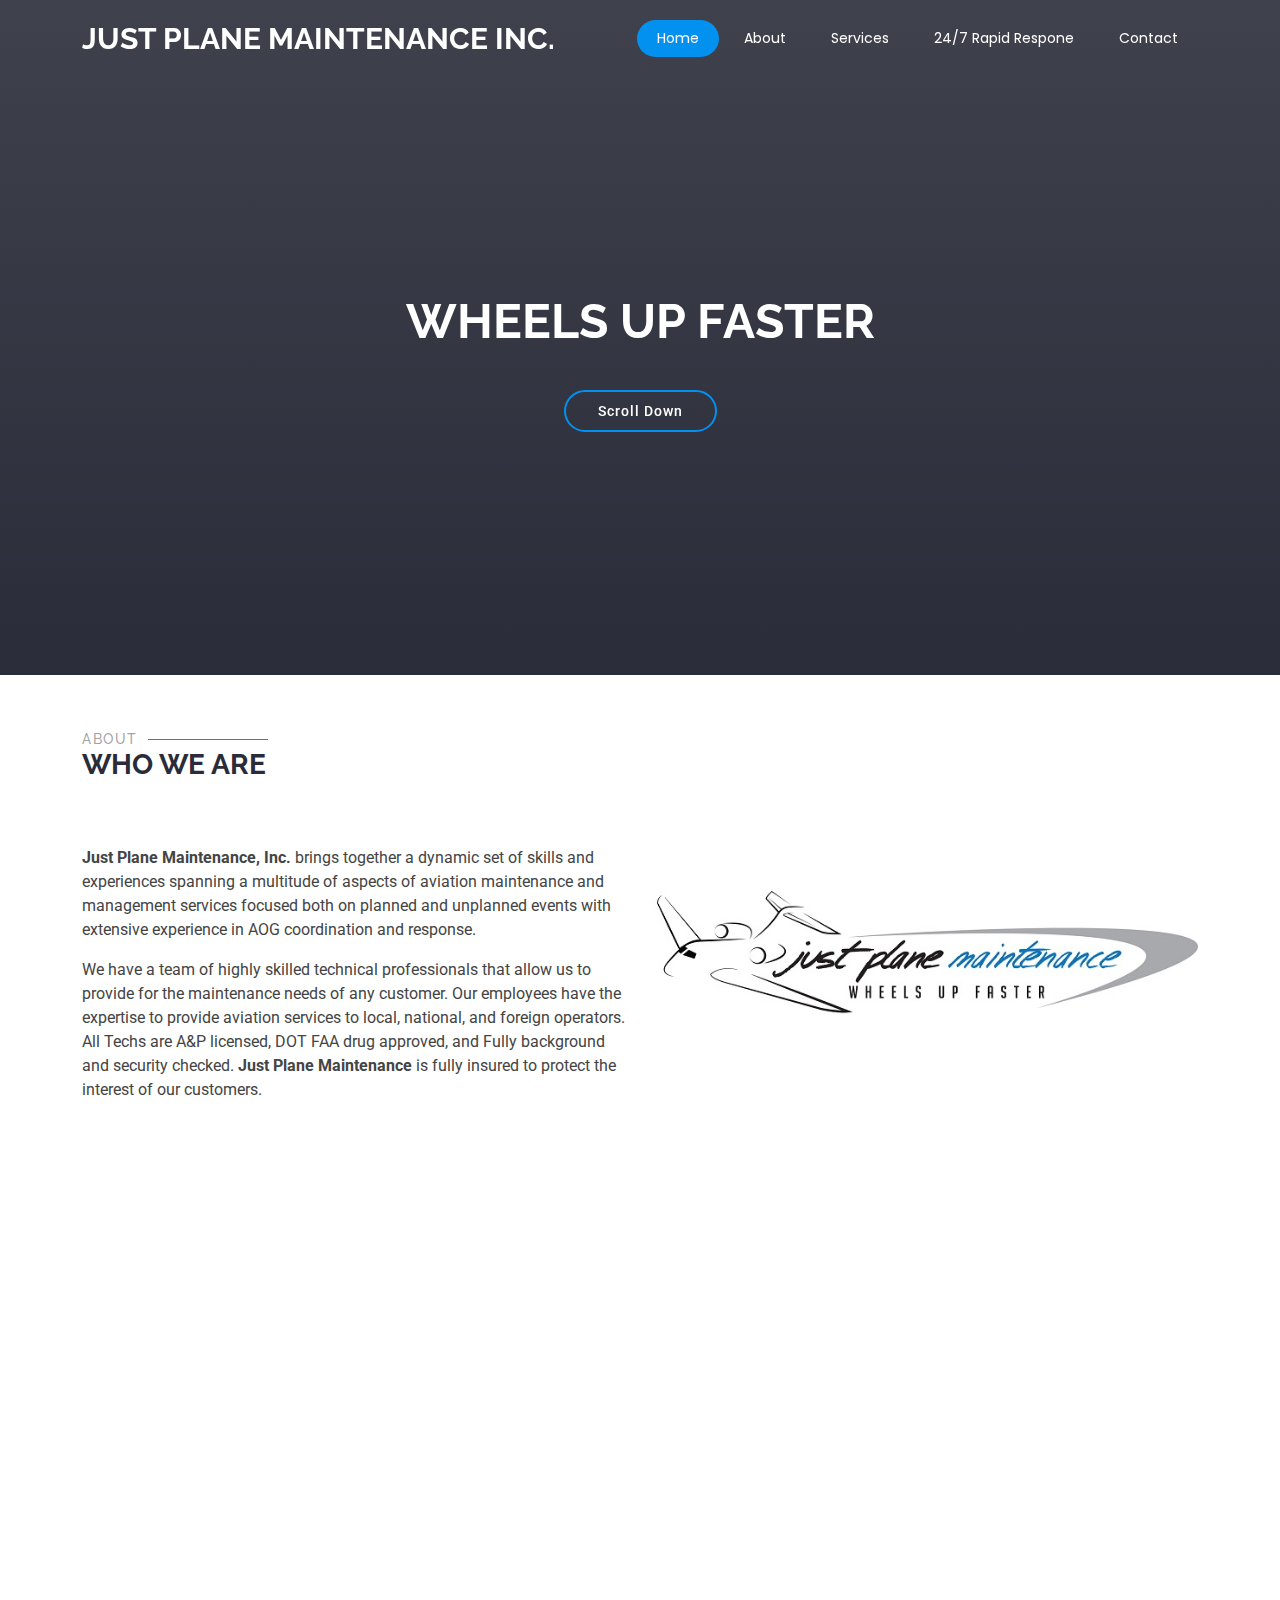
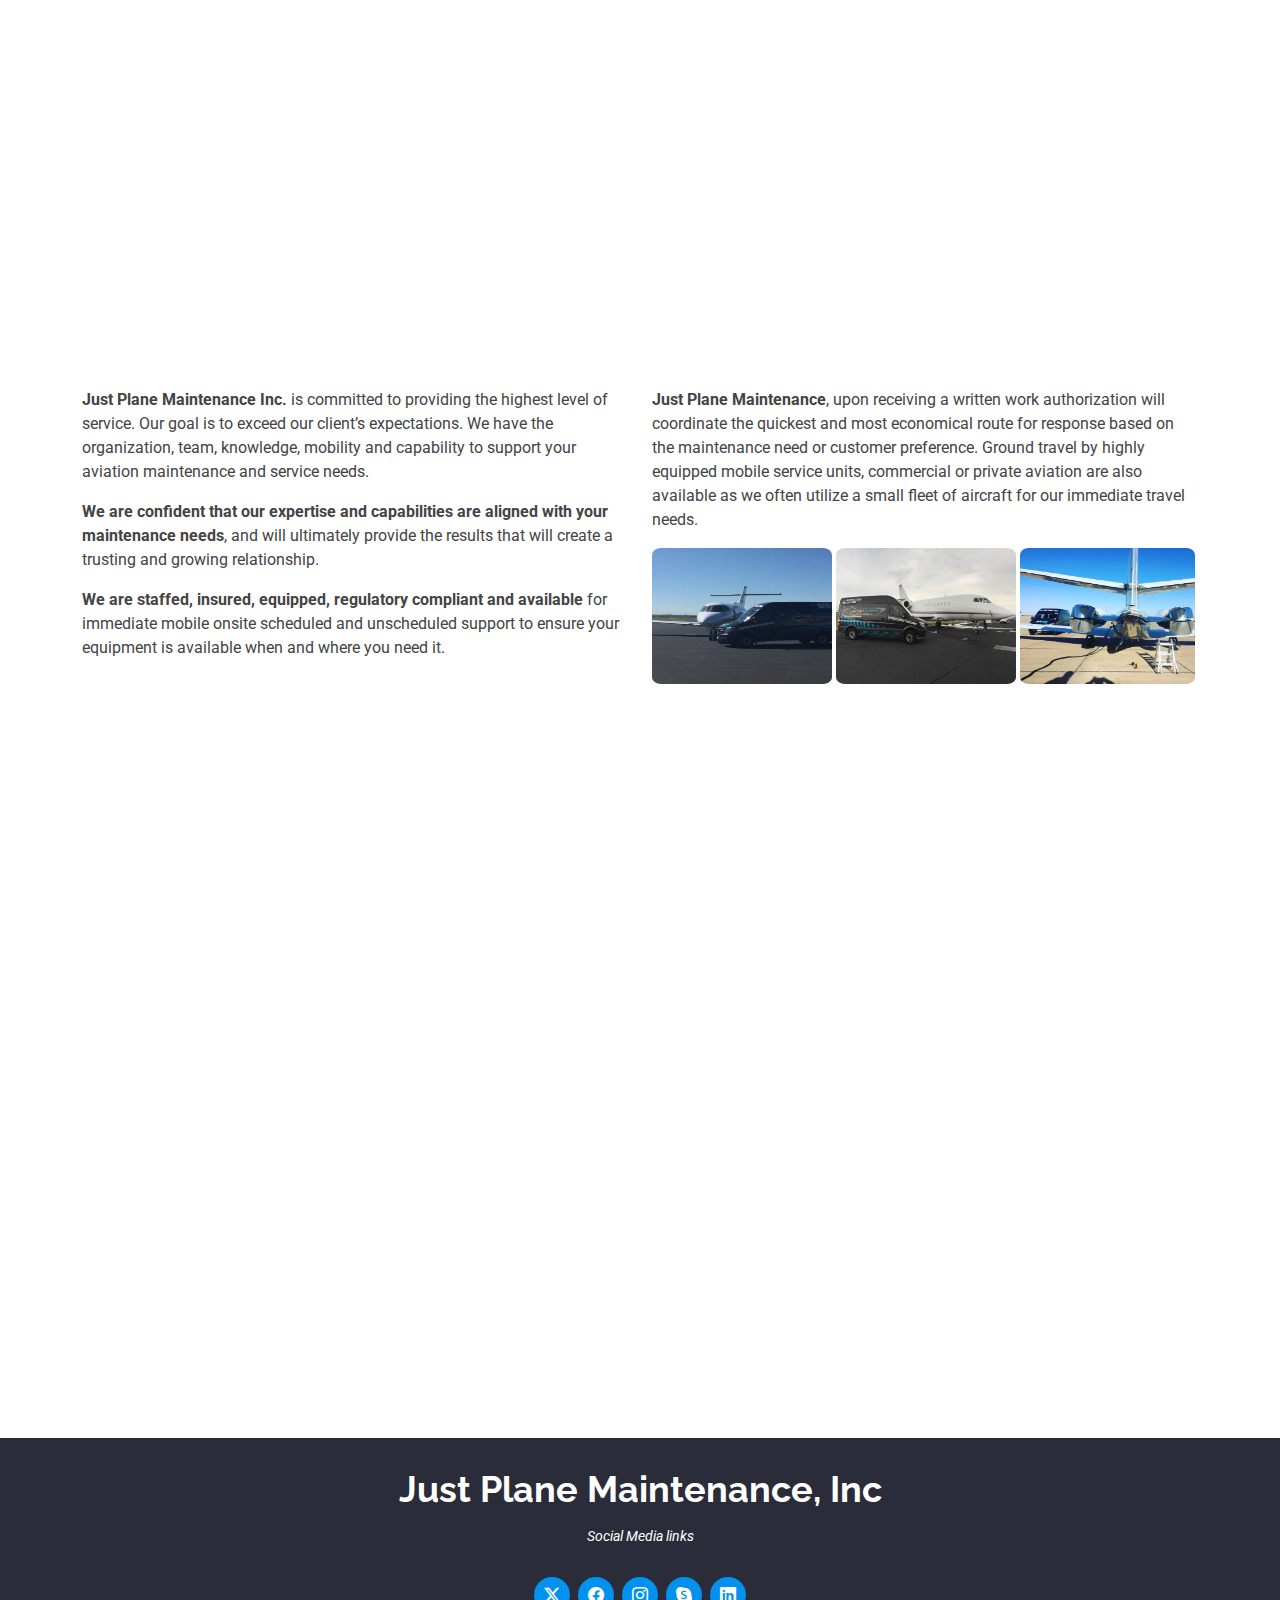
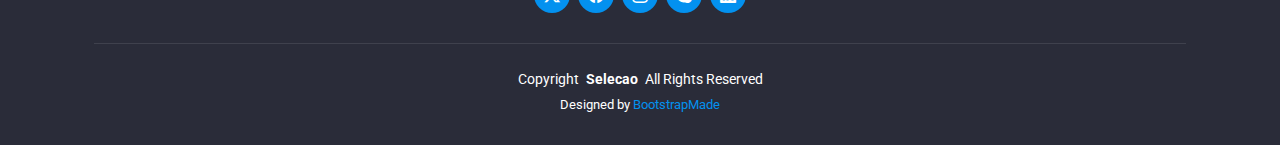
==== commit 1ab1d489: "video implementado 1/2" ====
--- a/index.html
+++ b/index.html
@@ -73,8 +73,8 @@
 
         <!-- Video de fondo -->
         <div class="carousel-video">
-          <video autoplay muted loop playsinline>
-            <source src="ruta-del-video.mp4" type="video/mp4">
+          <video autoplay muted loop playsinline id="video-fondo">
+            <source src="assets/img/video.mp4" type="video/mp4">|
             Your browser does not support the video tag.
           </video>
         </div>
@@ -88,7 +88,7 @@
         </div>
 
       </div>
-
+<!--
       <svg class="hero-waves" xmlns="http://www.w3.org/2000/svg" xmlns:xlink="http://www.w3.org/1999/xlink"
         viewBox="0 24 150 28 " preserveAspectRatio="none">
         <defs>
@@ -104,7 +104,7 @@
           <use xlink:href="#wave-path" x="50" y="9"></use>
         </g>
       </svg>
-
+-->
     </section><!-- /Hero Section -->
 
     <!-- About Section -->
--- a/assets/css/main.css
+++ b/assets/css/main.css
@@ -1971,7 +1971,7 @@
 }
 
 .carousel-video video {
-  position: absolute;
+  position:absolute;
   top: 0;
   left: 0;
   width: 100%;
@@ -1979,6 +1979,7 @@
   object-fit: cover;
   z-index: 0;
 }
+
 
 .center {
   padding: 0px 145px;
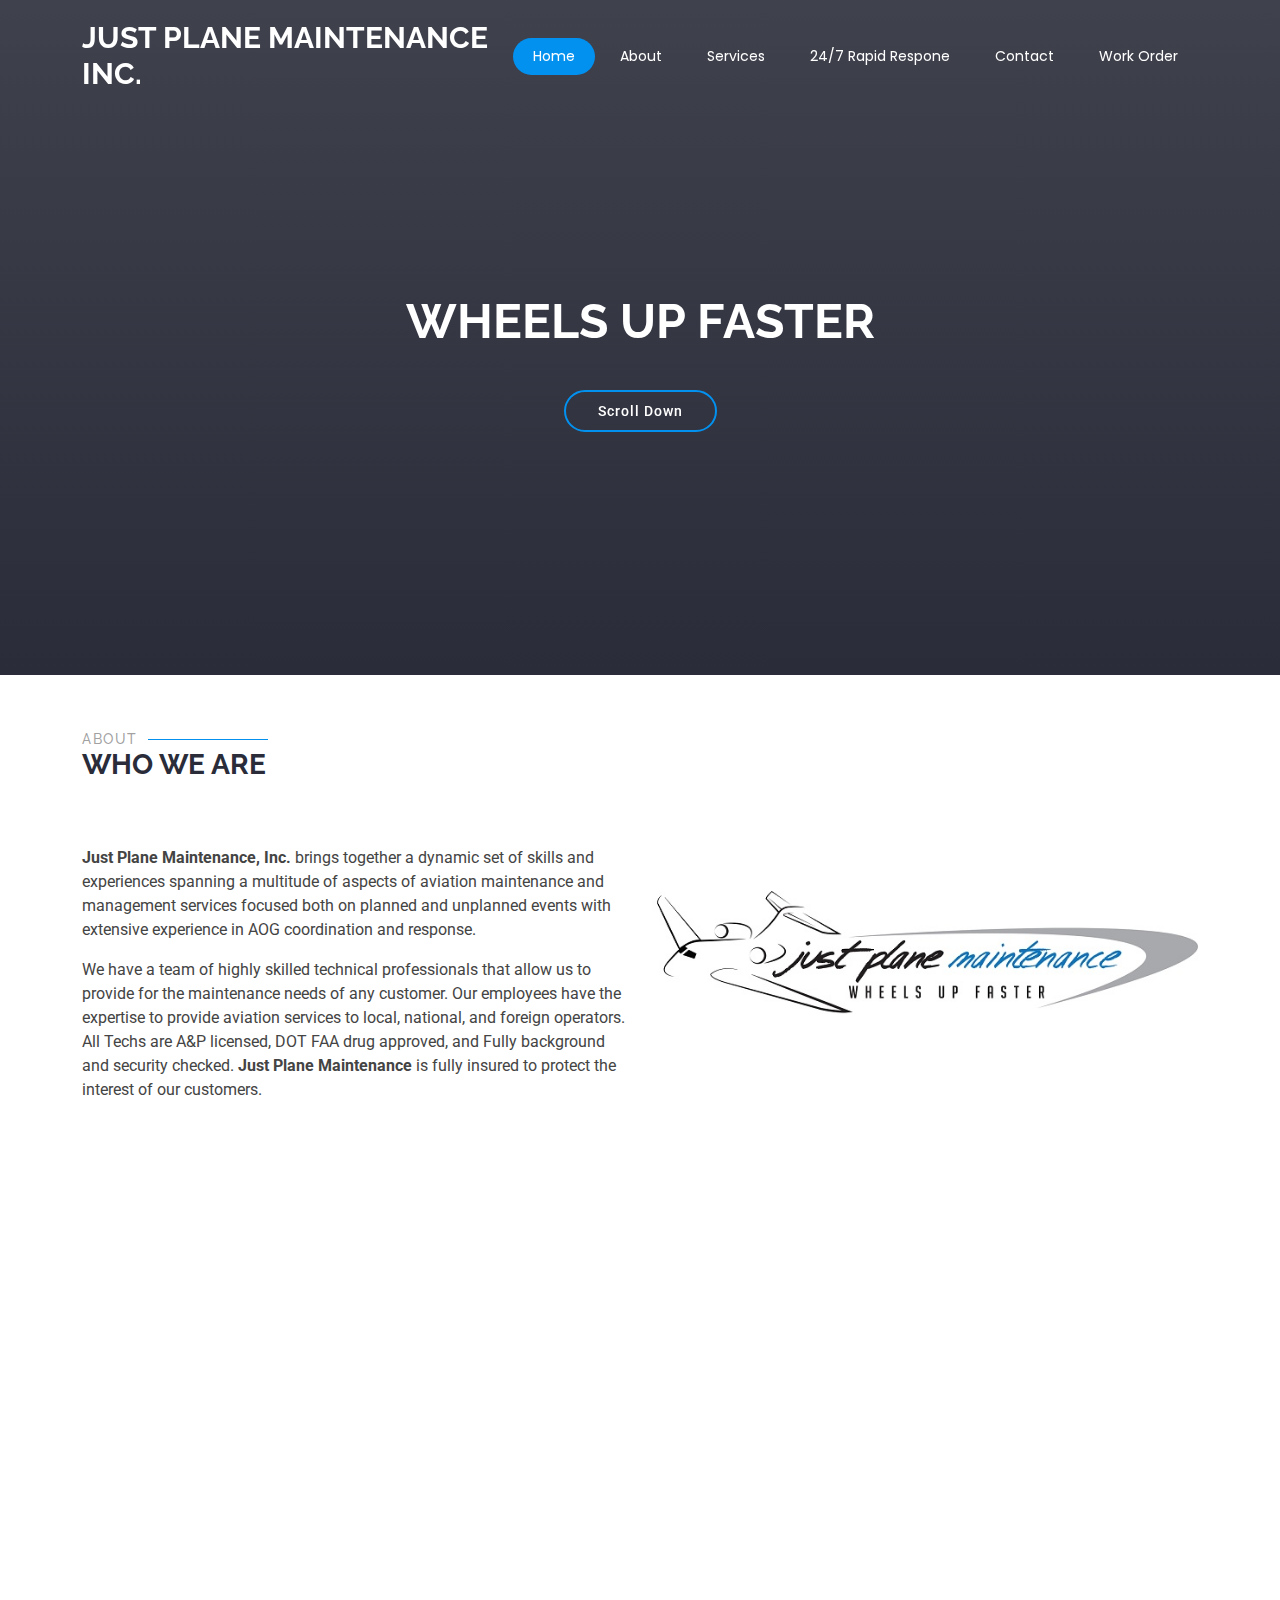
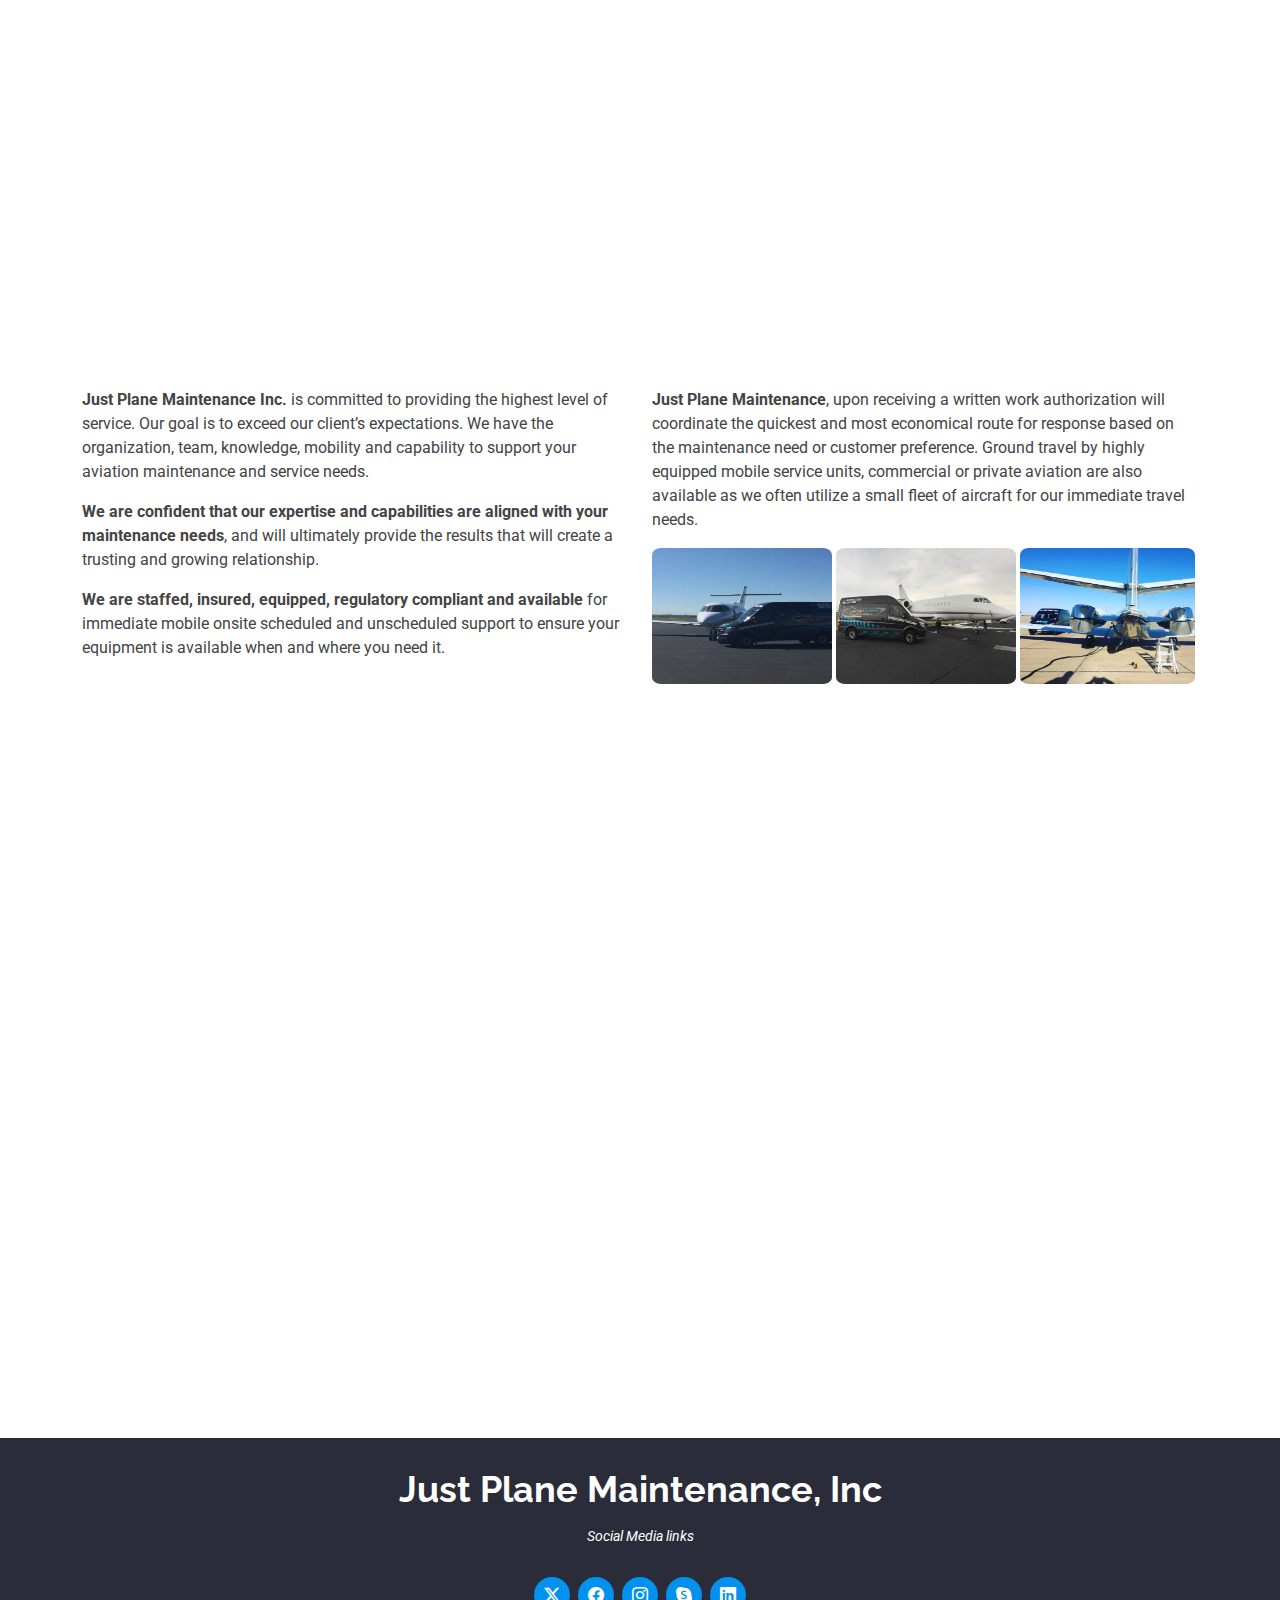
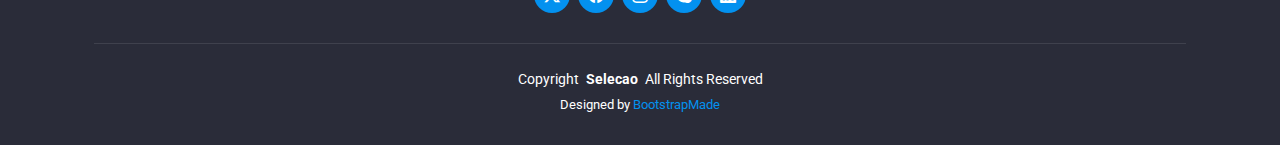
==== commit 36377b49: "avance work authorization form" ====
--- a/index.html
+++ b/index.html
@@ -57,6 +57,7 @@
           <li><a href="#services">Services</a></li>
           <li><a href="#portfolio">24/7 Rapid Respone</a></li>
           <li><a href="#contact">Contact</a></li>
+          <li><a href="maintenance-work-order.html">Work Order</a></li>
         </ul>
         <i class="mobile-nav-toggle d-xl-none bi bi-list"></i>
       </nav>
--- a/assets/css/main.css
+++ b/assets/css/main.css
@@ -2576,4 +2576,9 @@
   padding-left: 5px;
   color: color-mix(in srgb, var(--default-color), transparent 60%);
   font-size: 14px;
+}
+
+.form-select-sm{
+  width: 21rem;
+  margin-left: 1rem;
 }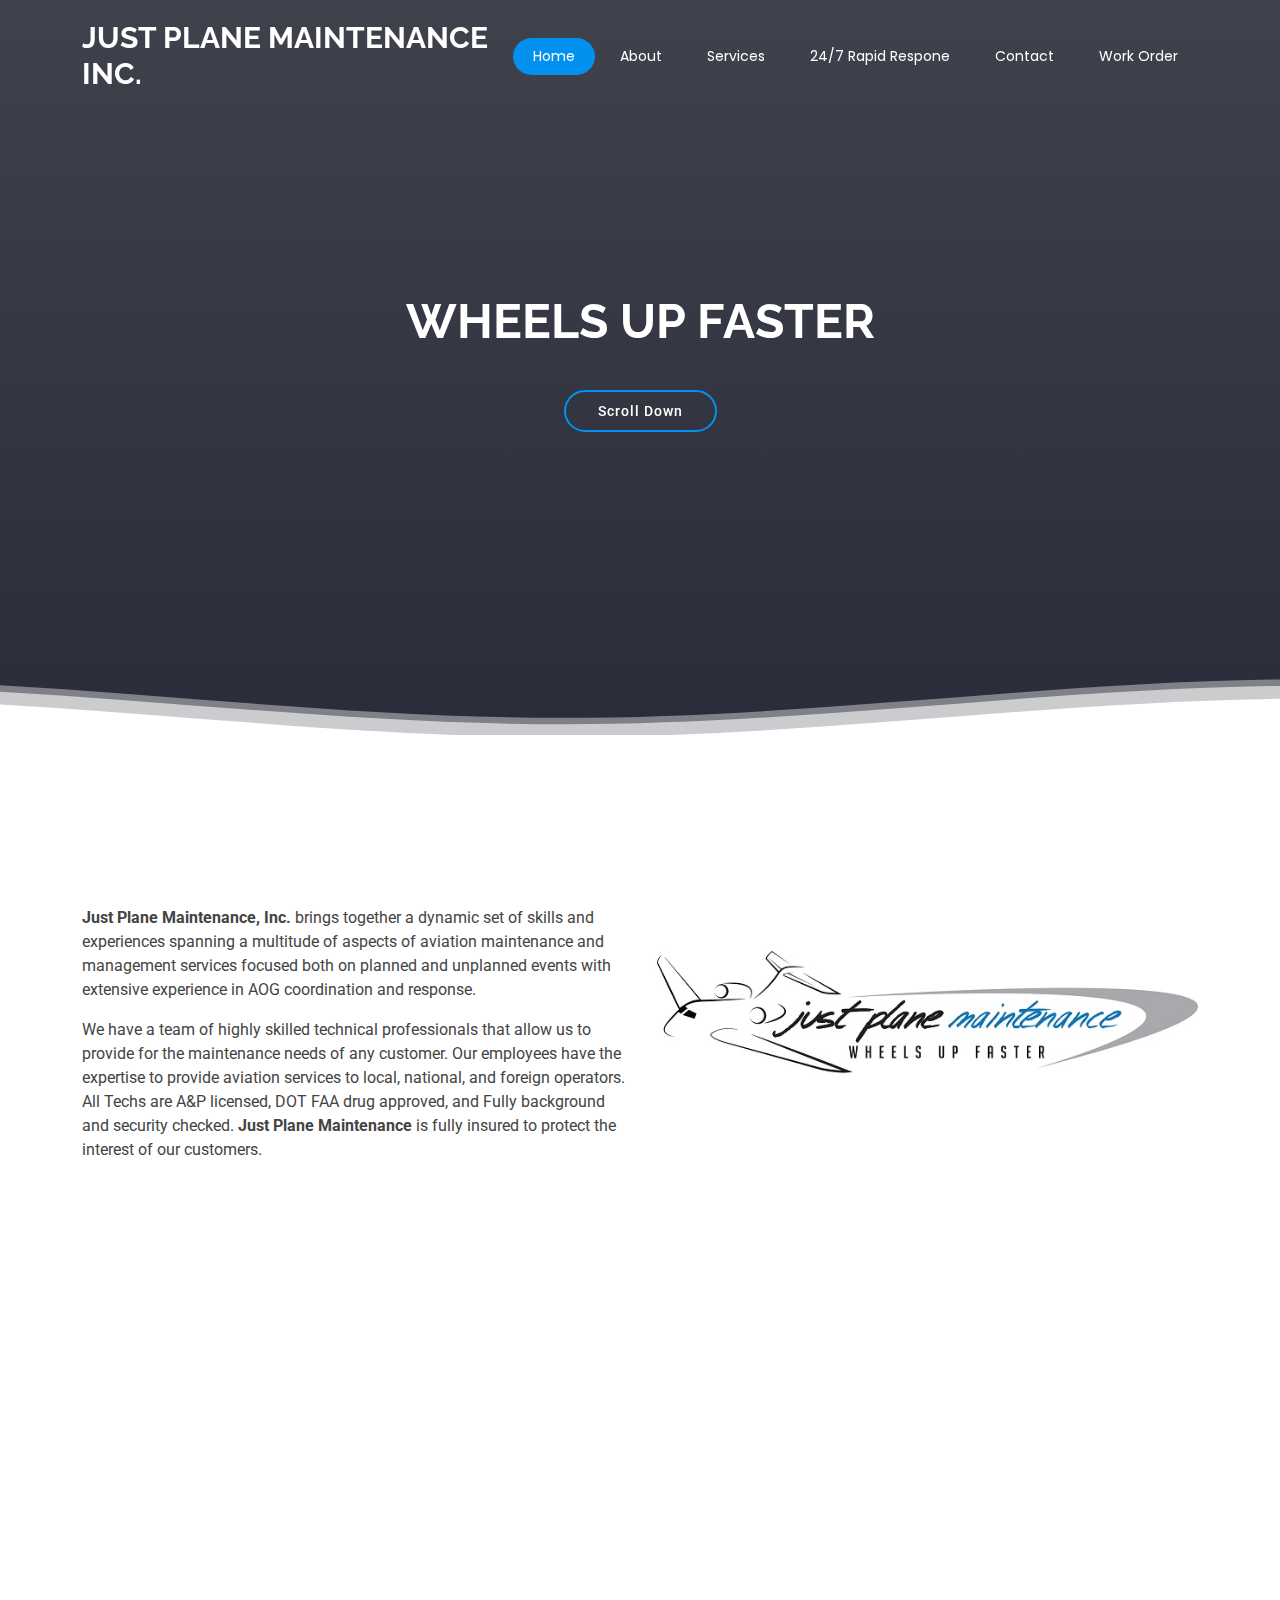
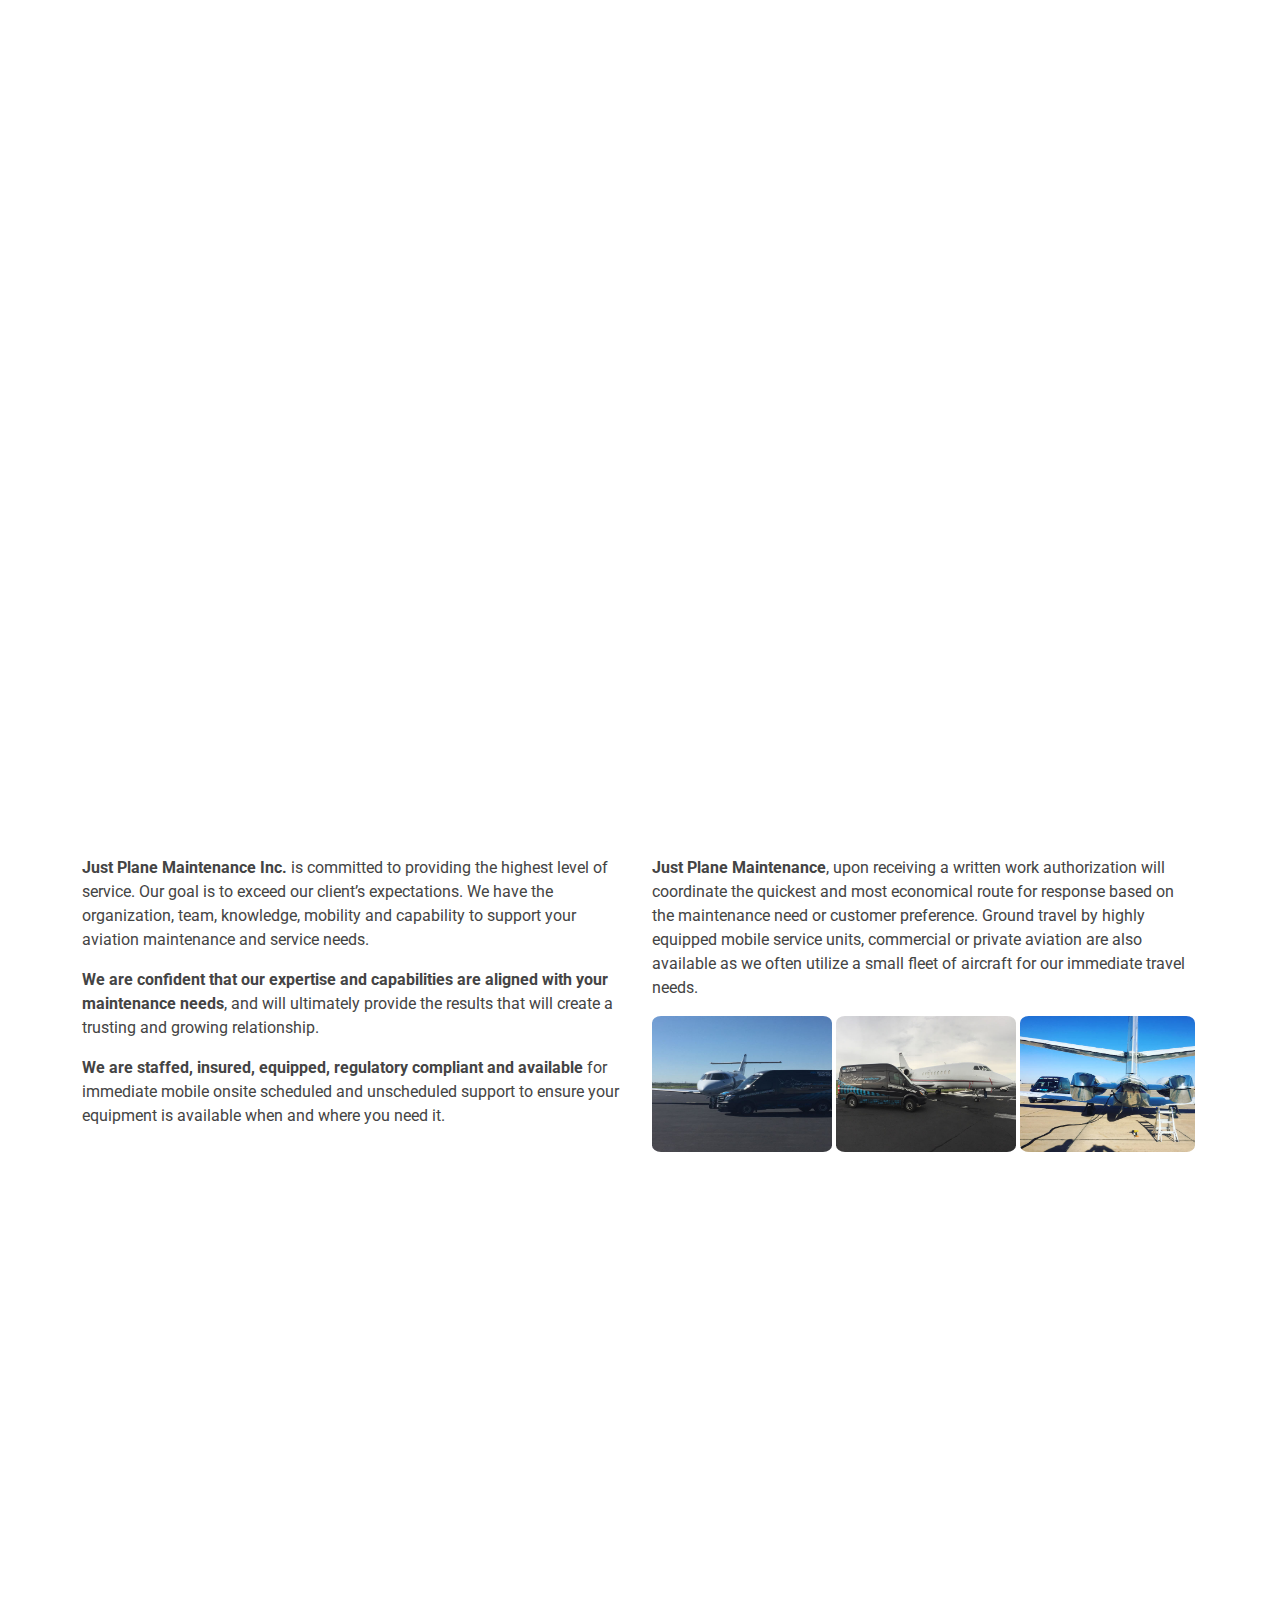
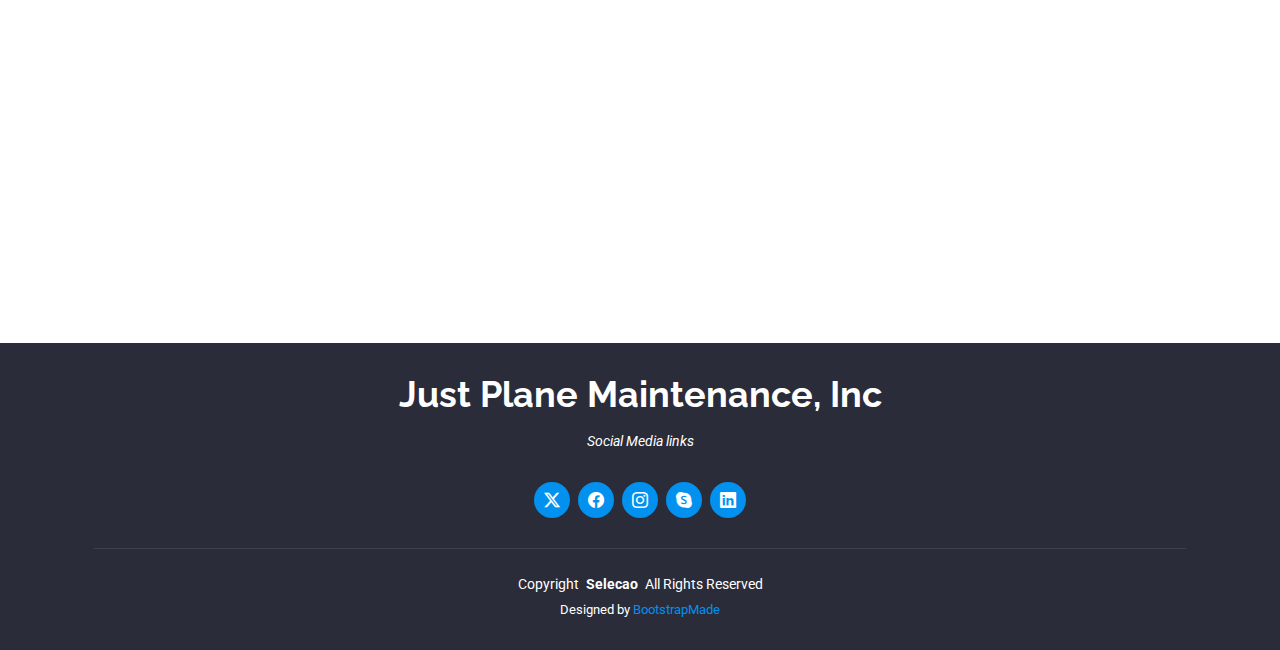
==== commit f829024c: "Video y Sección Servicios" ====
--- a/index.html
+++ b/index.html
@@ -70,7 +70,7 @@
     <!-- Hero Section -->
     <section id="hero" class="hero section dark-background">
 
-      <div id="hero-carousel" data-bs-interval="5000" class="container carousel carousel-fade" data-bs-ride="carousel">
+      <div id="hero-carousel" data-bs-interval="5000" class="container carousel-fade" data-bs-ride="carousel">
 
         <!-- Video de fondo -->
         <div class="carousel-video">
@@ -89,7 +89,7 @@
         </div>
 
       </div>
-<!--
+      
       <svg class="hero-waves" xmlns="http://www.w3.org/2000/svg" xmlns:xlink="http://www.w3.org/1999/xlink"
         viewBox="0 24 150 28 " preserveAspectRatio="none">
         <defs>
@@ -105,7 +105,7 @@
           <use xlink:href="#wave-path" x="50" y="9"></use>
         </g>
       </svg>
--->
+
     </section><!-- /Hero Section -->
 
     <!-- About Section -->
@@ -164,88 +164,144 @@
           <div class="col-lg-3 col-md-6" data-aos="fade-up" data-aos-delay="100">
             <div class="service-item  position-relative">
               <div class="icon">
-                <i class="bi bi-cash-stack" style="color: #0dcaf0;"></i>
-              </div>
-              <a href="service-details.html" class="stretched-link">
-              </a>
-              <p>Common line servicing; Oxygen/Nitrogen capable.</p>
+                <i class="bi bi-airplane" style="color: #0391ef;"></i>
+              </div>
+              <p class="p-center">Common line servicing; Oxygen/Nitrogen capable.</p>
             </div>
           </div><!-- End Service Item -->
 
           <div class="col-lg-3 col-md-6" data-aos="fade-up" data-aos-delay="200">
             <div class="service-item position-relative">
               <div class="icon">
-                <i class="bi bi-calendar4-week" style="color: #fd7e14;"></i>
-              </div>
-              <a href="service-details.html" class="stretched-link">
-              </a>
-              <p>Calendar Maintenance Due items</p>
+                <i class="bi bi-airplane" style="color: #0391ef;"></i>
+              </div>
+              <p class="p-center">Calendar Maintenance Due items</p>
             </div>
           </div><!-- End Service Item -->
 
           <div class="col-lg-3 col-md-6" data-aos="fade-up" data-aos-delay="300">
             <div class="service-item position-relative">
               <div class="icon">
-                <i class="bi bi-chat-text" style="color: #20c997;"></i>
-              </div>
-              <a href="service-details.html" class="stretched-link">
-              </a>
-              <p>A/B/C level Scheduled checks</p>
+                <i class="bi bi-airplane" style="color: #0391ef;"></i>
+              </div>
+              <p class="p-center">A/B/C level Scheduled checks</p>
             </div>
           </div><!-- End Service Item -->
 
           <div class="col-lg-3 col-md-6" data-aos="fade-up" data-aos-delay="400">
             <div class="service-item position-relative">
               <div class="icon">
-                <i class="bi bi-credit-card-2-front" style="color: #df1529;"></i>
-              </div>
-              <a href="service-details.html" class="stretched-link">
-              </a>
-              <p>Internal Engine Borescope Inspections</p>
+                <i class="bi bi-airplane" style="color: #0391ef;"></i>
+              </div>
+              <p class="p-center">Internal Engine Borescope Inspections</p>
             </div>
           </div><!-- End Service Item -->
 
           <div class="col-lg-3 col-md-6" data-aos="fade-up" data-aos-delay="500">
             <div class="service-item position-relative">
               <div class="icon">
-                <i class="bi bi-globe" style="color: #6610f2;"></i>
-              </div>
-              <a href="service-details.html" class="stretched-link">
-              </a>
-              <p>Closed system servicing; IDG, Engine Oil, System Hydraulics.</p>
-            </div>
-          </div><!-- End Service Item -->
-
-          <div class="col-lg-3 col-md-6" data-aos="fade-up" data-aos-delay="600">
-            <div class="service-item position-relative">
-              <div class="icon">
-                <i class="bi bi-clock" style="color: #f3268c;"></i>
-              </div>
-              <a href="service-details.html" class="stretched-link">
-              </a>
-              <p>Aircraft lifting and shoring, 25 ton or less.</p>
-            </div>
-          </div><!-- End Service Item -->
-
-          <div class="col-lg-3 col-md-6" data-aos="fade-up" data-aos-delay="600">
-            <div class="service-item position-relative">
-              <div class="icon">
-                <i class="bi bi-clock" style="color: #f3268c;"></i>
-              </div>
-              <a href="service-details.html" class="stretched-link">
-              </a>
-              <p>Single point 25ton capacity lifting or less.</p>
-            </div>
-          </div><!-- End Service Item -->
-
-          <div class="col-lg-3 col-md-6" data-aos="fade-up" data-aos-delay="600">
-            <div class="service-item position-relative">
-              <div class="icon">
-                <i class="bi bi-clock" style="color: #f3268c;"></i>
-              </div>
-              <a href="service-details.html" class="stretched-link">
-              </a>
-              <p>Multi-level troubleshooting (Airframe).</p>
+                <i class="bi bi-airplane" style="color: #0391ef;"></i>
+              </div>
+              <p class="p-center">Closed system servicing; IDG, Engine Oil, System Hydraulics.</p>
+            </div>
+          </div><!-- End Service Item -->
+
+          <div class="col-lg-3 col-md-6" data-aos="fade-up" data-aos-delay="600">
+            <div class="service-item position-relative">
+              <div class="icon">
+                <i class="bi bi-airplane" style="color: #0391ef;"></i>
+              </div>
+              <p class="p-center">Aircraft lifting and shoring, 25 ton or less.</p>
+            </div>
+          </div><!-- End Service Item -->
+
+          <div class="col-lg-3 col-md-6" data-aos="fade-up" data-aos-delay="600">
+            <div class="service-item position-relative">
+              <div class="icon">
+                <i class="bi bi-airplane" style="color: #0391ef;"></i>
+              </div>
+              <p class="p-center">Single point 25ton capacity lifting or less.</p>
+            </div>
+          </div><!-- End Service Item -->
+
+          <div class="col-lg-3 col-md-6" data-aos="fade-up" data-aos-delay="600">
+            <div class="service-item position-relative">
+              <div class="icon">
+                <i class="bi bi-airplane" style="color: #0391ef;"></i>
+              </div>
+              <p class="p-center">Multi-level troubleshooting (Airframe).</p>
+            </div>
+          </div><!-- End Service Item -->
+
+          <div class="col-lg-3 col-md-6" data-aos="fade-up" data-aos-delay="600">
+            <div class="service-item position-relative">
+              <div class="icon">
+                <i class="bi bi-airplane" style="color: #0391ef;"></i>
+              </div>
+              <p class="p-center">Electrical and Avionics systems troubleshooting.</p>
+            </div>
+          </div><!-- End Service Item -->
+
+          <div class="col-lg-3 col-md-6" data-aos="fade-up" data-aos-delay="600">
+            <div class="service-item position-relative">
+              <div class="icon">
+                <i class="bi bi-airplane" style="color: #0391ef;"></i>
+              </div>
+              <p class="p-center">Engine Removal and Installation.</p>
+            </div>
+          </div><!-- End Service Item -->
+
+          <div class="col-lg-3 col-md-6" data-aos="fade-up" data-aos-delay="600">
+            <div class="service-item position-relative">
+              <div class="icon">
+                <i class="bi bi-airplane" style="color: #0391ef;"></i>
+              </div>
+              <p class="p-center">Power Assurance Runs.</p>
+            </div>
+          </div><!-- End Service Item -->
+
+          <div class="col-lg-3 col-md-6" data-aos="fade-up" data-aos-delay="600">
+            <div class="service-item position-relative">
+              <div class="icon">
+                <i class="bi bi-airplane" style="color: #0391ef;"></i>
+              </div>
+              <p class="p-center">Set and Clear MEL’s.</p>
+            </div>
+          </div><!-- End Service Item -->
+
+          <div class="col-lg-3 col-md-6" data-aos="fade-up" data-aos-delay="600">
+            <div class="service-item position-relative">
+              <div class="icon">
+                <i class="bi bi-airplane" style="color: #0391ef;"></i>
+              </div>
+              <p class="p-center">Enhanced flight following.</p>
+            </div>
+          </div><!-- End Service Item -->
+
+          <div class="col-lg-3 col-md-6" data-aos="fade-up" data-aos-delay="600">
+            <div class="service-item position-relative">
+              <div class="icon">
+                <i class="bi bi-airplane" style="color: #0391ef;"></i>
+              </div>
+              <p class="p-center">On-crew Flight Mechanic.</p>
+            </div>
+          </div><!-- End Service Item -->
+
+          <div class="col-lg-3 col-md-6" data-aos="fade-up" data-aos-delay="600">
+            <div class="service-item position-relative">
+              <div class="icon">
+                <i class="bi bi-airplane" style="color: #0391ef;"></i>
+              </div>
+              <p class="p-center">Bird Strike Inspection (Airframe and Internal Engine Borescope).</p>
+            </div>
+          </div><!-- End Service Item -->
+
+          <div class="col-lg-3 col-md-6" data-aos="fade-up" data-aos-delay="600">
+            <div class="service-item position-relative">
+              <div class="icon">
+                <i class="bi bi-airplane" style="color: #0391ef;"></i>
+              </div>
+              <p class="p-center">Damage Recovery, Inspection and Investigation.</p>
             </div>
           </div><!-- End Service Item -->
 
--- a/assets/css/main.css
+++ b/assets/css/main.css
@@ -12,29 +12,41 @@
 --------------------------------------------------------------*/
 /* Fonts */
 :root {
-  --default-font: "Roboto",  system-ui, -apple-system, "Segoe UI", Roboto, "Helvetica Neue", Arial, "Noto Sans", "Liberation Sans", sans-serif, "Apple Color Emoji", "Segoe UI Emoji", "Segoe UI Symbol", "Noto Color Emoji";
-  --heading-font: "Raleway",  sans-serif;
-  --nav-font: "Poppins",  sans-serif;
+  --default-font: "Roboto", system-ui, -apple-system, "Segoe UI", Roboto, "Helvetica Neue", Arial, "Noto Sans", "Liberation Sans", sans-serif, "Apple Color Emoji", "Segoe UI Emoji", "Segoe UI Symbol", "Noto Color Emoji";
+  --heading-font: "Raleway", sans-serif;
+  --nav-font: "Poppins", sans-serif;
 }
 
 /* Global Colors - The following color variables are used throughout the website. Updating them here will change the color scheme of the entire website */
-:root { 
-  --background-color: #ffffff; /* Background color for the entire website, including individual sections */
-  --default-color: #444444; /* Default color used for the majority of the text content across the entire website */
-  --heading-color: #2a2c39; /* Color for headings, subheadings and title throughout the website */
-  --accent-color: #0391ef; /* Accent color that represents your brand on the website. It's used for buttons, links, and other elements that need to stand out */
-  --surface-color: #ffffff; /* The surface color is used as a background of boxed elements within sections, such as cards, icon boxes, or other elements that require a visual separation from the global background. */
-  --contrast-color: #ffffff; /* Contrast color for text, ensuring readability against backgrounds of accent, heading, or default colors. */
+:root {
+  --background-color: #ffffff;
+  /* Background color for the entire website, including individual sections */
+  --default-color: #444444;
+  /* Default color used for the majority of the text content across the entire website */
+  --heading-color: #2a2c39;
+  /* Color for headings, subheadings and title throughout the website */
+  --accent-color: #0391ef;
+  /* Accent color that represents your brand on the website. It's used for buttons, links, and other elements that need to stand out */
+  --surface-color: #ffffff;
+  /* The surface color is used as a background of boxed elements within sections, such as cards, icon boxes, or other elements that require a visual separation from the global background. */
+  --contrast-color: #ffffff;
+  /* Contrast color for text, ensuring readability against backgrounds of accent, heading, or default colors. */
 }
 
 /* Nav Menu Colors - The following color variables are used specifically for the navigation menu. They are separate from the global colors to allow for more customization options */
 :root {
-  --nav-color: #ffffff;  /* The default color of the main navmenu links */
-  --nav-hover-color: #0391ef; /* Applied to main navmenu links when they are hovered over or active */
-  --nav-mobile-background-color: #ffffff; /* Used as the background color for mobile navigation menu */
-  --nav-dropdown-background-color: #ffffff; /* Used as the background color for dropdown items that appear when hovering over primary navigation items */
-  --nav-dropdown-color: #060606; /* Used for navigation links of the dropdown items in the navigation menu. */
-  --nav-dropdown-hover-color: #0391ef; /* Similar to --nav-hover-color, this color is applied to dropdown navigation links when they are hovered over. */
+  --nav-color: #ffffff;
+  /* The default color of the main navmenu links */
+  --nav-hover-color: #0391ef;
+  /* Applied to main navmenu links when they are hovered over or active */
+  --nav-mobile-background-color: #ffffff;
+  /* Used as the background color for mobile navigation menu */
+  --nav-dropdown-background-color: #ffffff;
+  /* Used as the background color for dropdown items that appear when hovering over primary navigation items */
+  --nav-dropdown-color: #060606;
+  /* Used for navigation links of the dropdown items in the navigation menu. */
+  --nav-dropdown-hover-color: #0391ef;
+  /* Similar to --nav-hover-color, this color is applied to dropdown navigation links when they are hovered over. */
 }
 
 /* Color Presets - These classes override global colors when applied to any section or element, providing reuse of the sam color scheme. */
@@ -688,7 +700,7 @@
   position: relative;
   min-height: 75vh;
   padding-top: 60px;
-} 
+}
 
 .hero h2 {
   margin-bottom: 30px;
@@ -1971,7 +1983,7 @@
 }
 
 .carousel-video video {
-  position:absolute;
+  position: absolute;
   top: 0;
   left: 0;
   width: 100%;
@@ -2578,7 +2590,40 @@
   font-size: 14px;
 }
 
-.form-select-sm{
-  width: 21rem;
-  margin-left: 1rem;
+.prueba {
+  display: flex;
+  justify-content: center;
+  align-items: center;
+}
+
+form {
+  width: 90%;
+  padding: 20px;
+  border: 1px solid #ccc;
+  border-radius: 5px;
+  background-color: #efeded;
+}
+
+
+.section-title2 p {
+  color: var(--heading-color);
+  margin: 0;
+  font-size: 28px;
+  font-weight: 700;
+  text-transform: uppercase;
+  font-family: var(--heading-font);
+  align-items: center;
+  justify-content: center;
+  display: flex;
+}
+
+.prueba {
+  border: none;
+  border-bottom: 1px solid #0391ef;
+  outline: none;
+  position: relative;
+}
+
+.form-check {
+  display: inline-block;
 }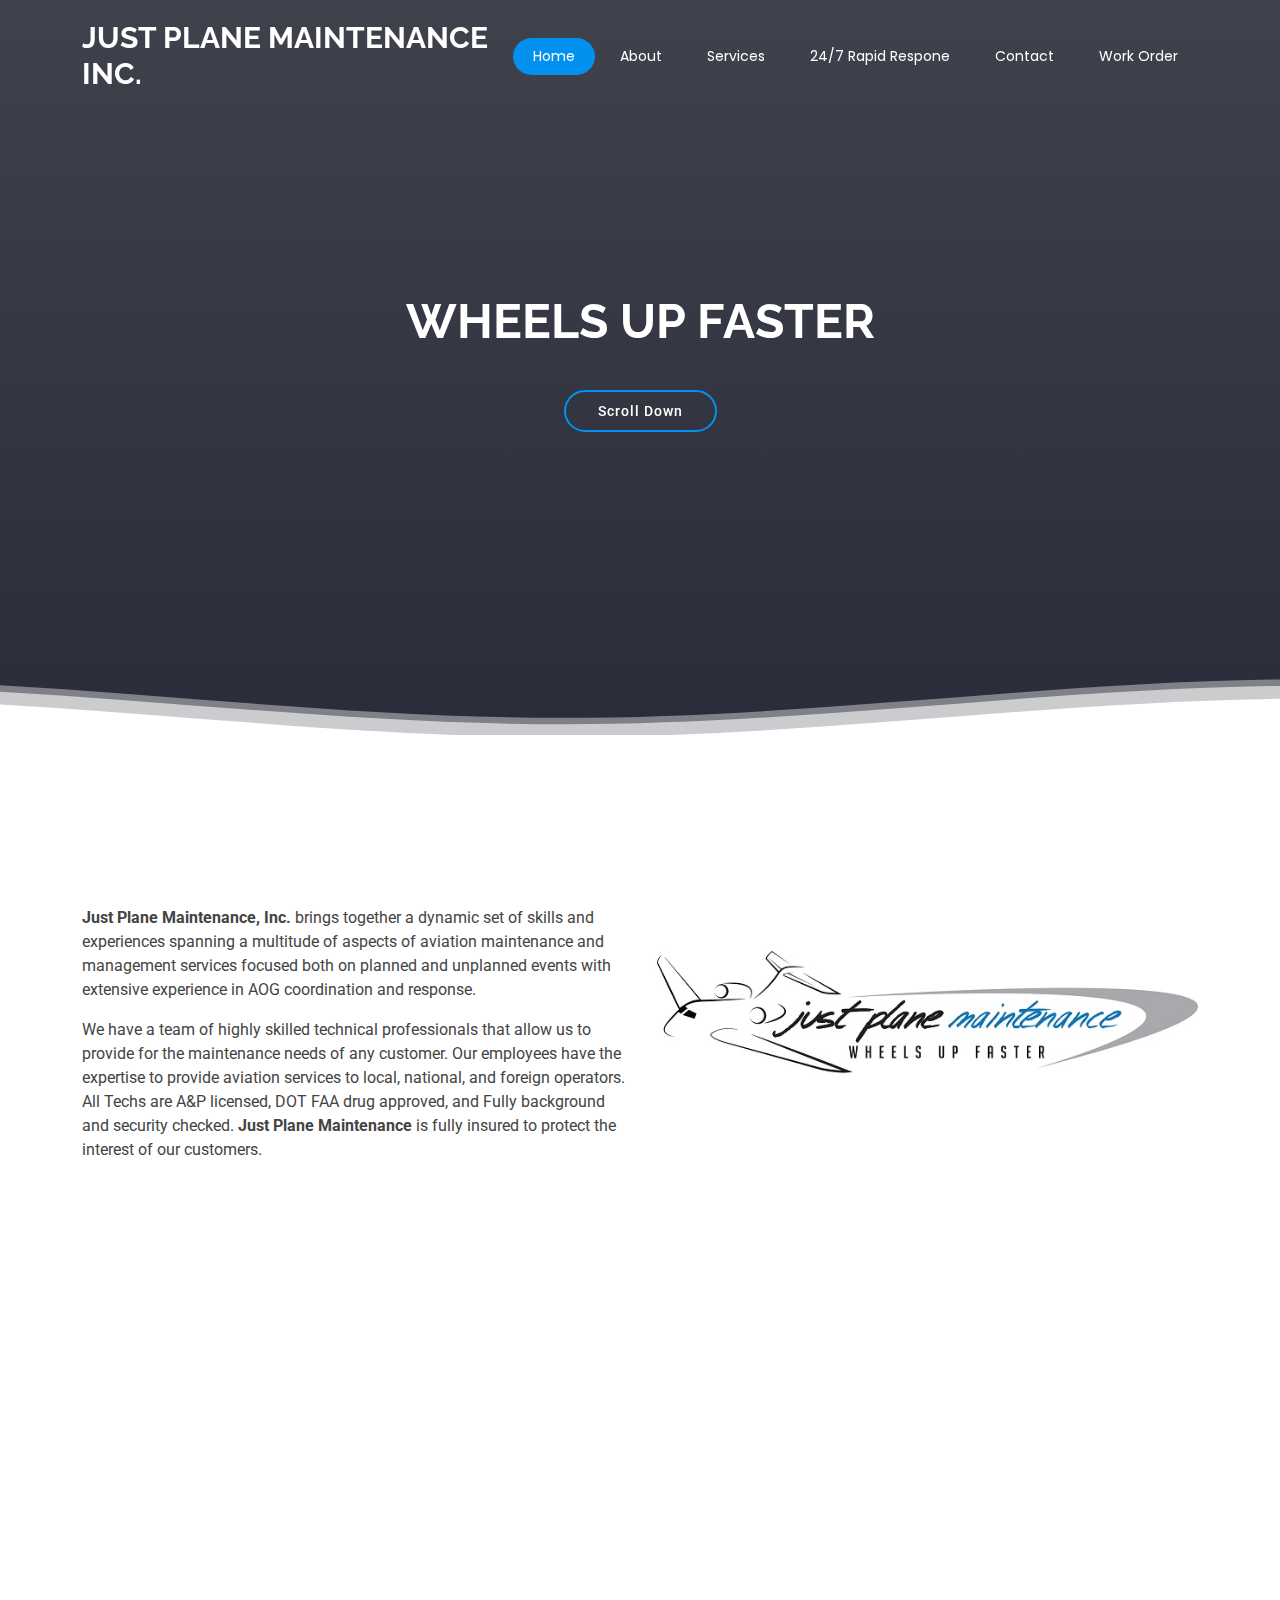
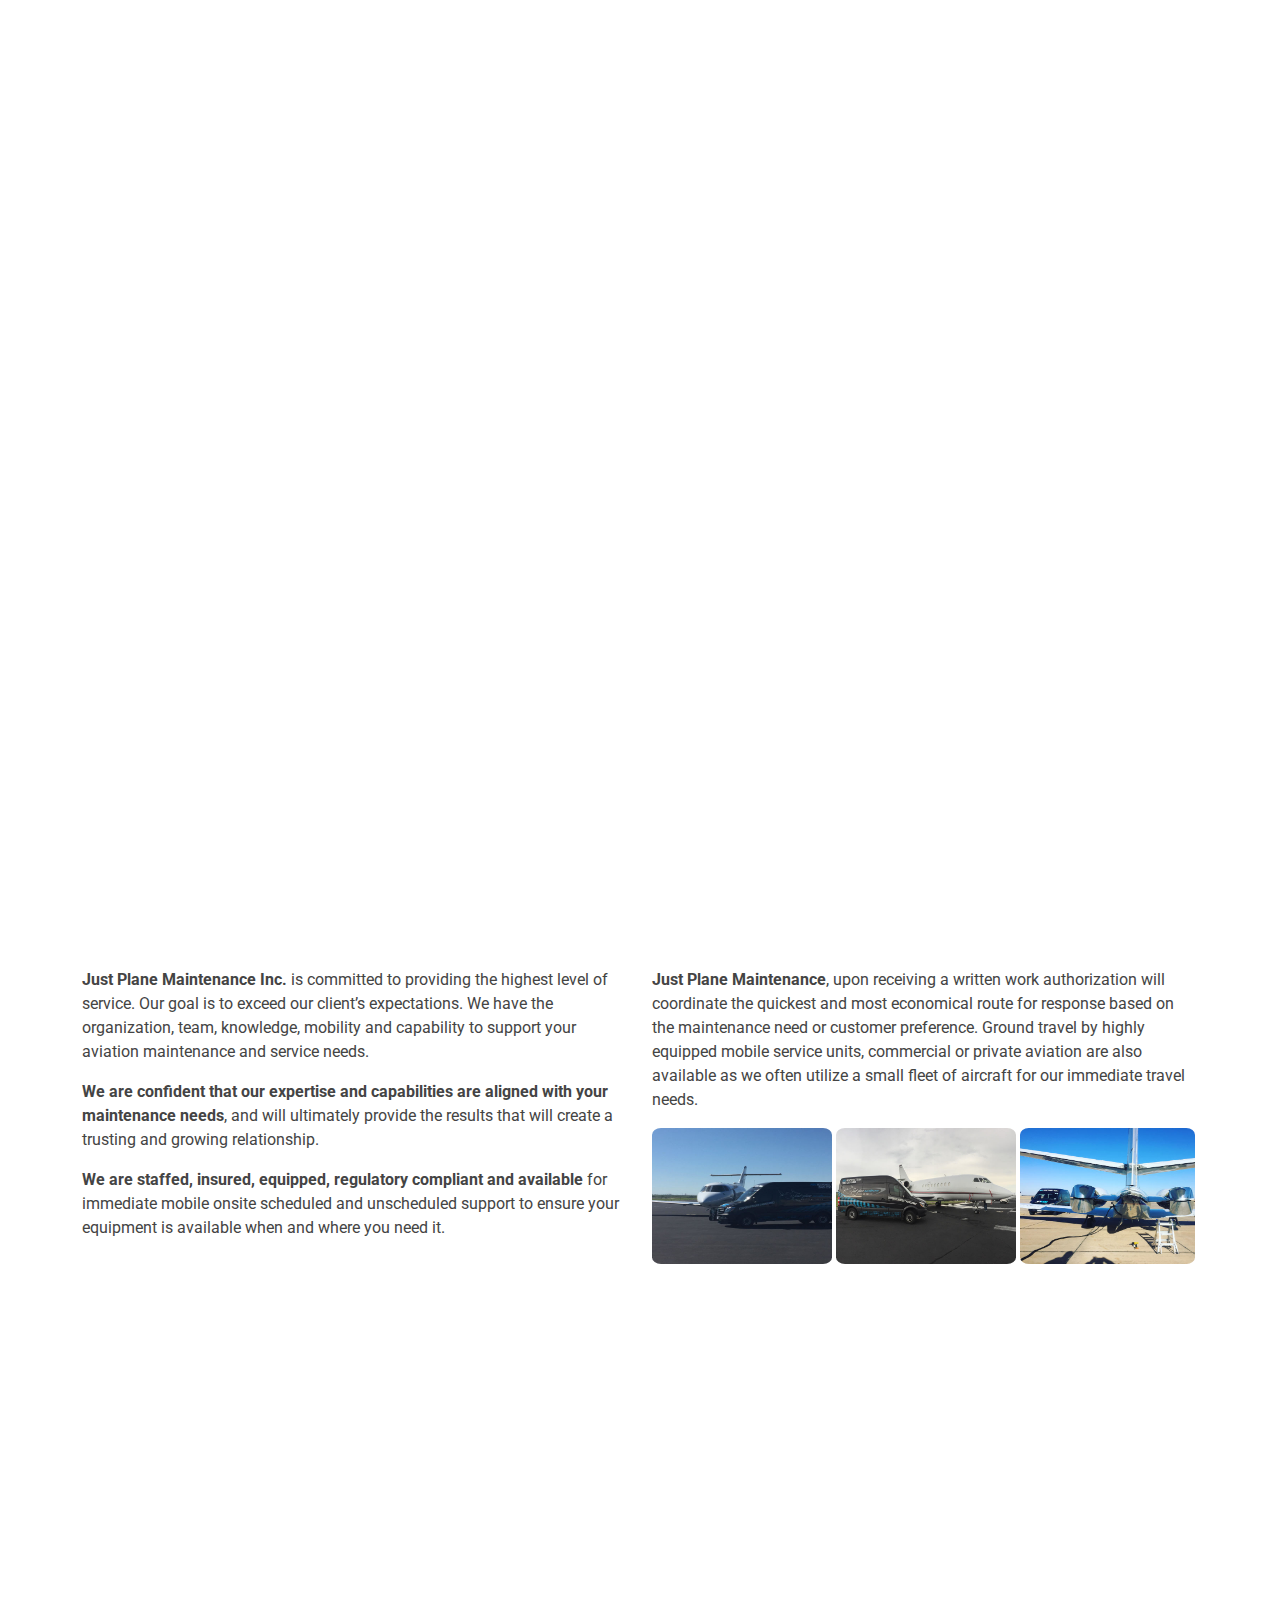
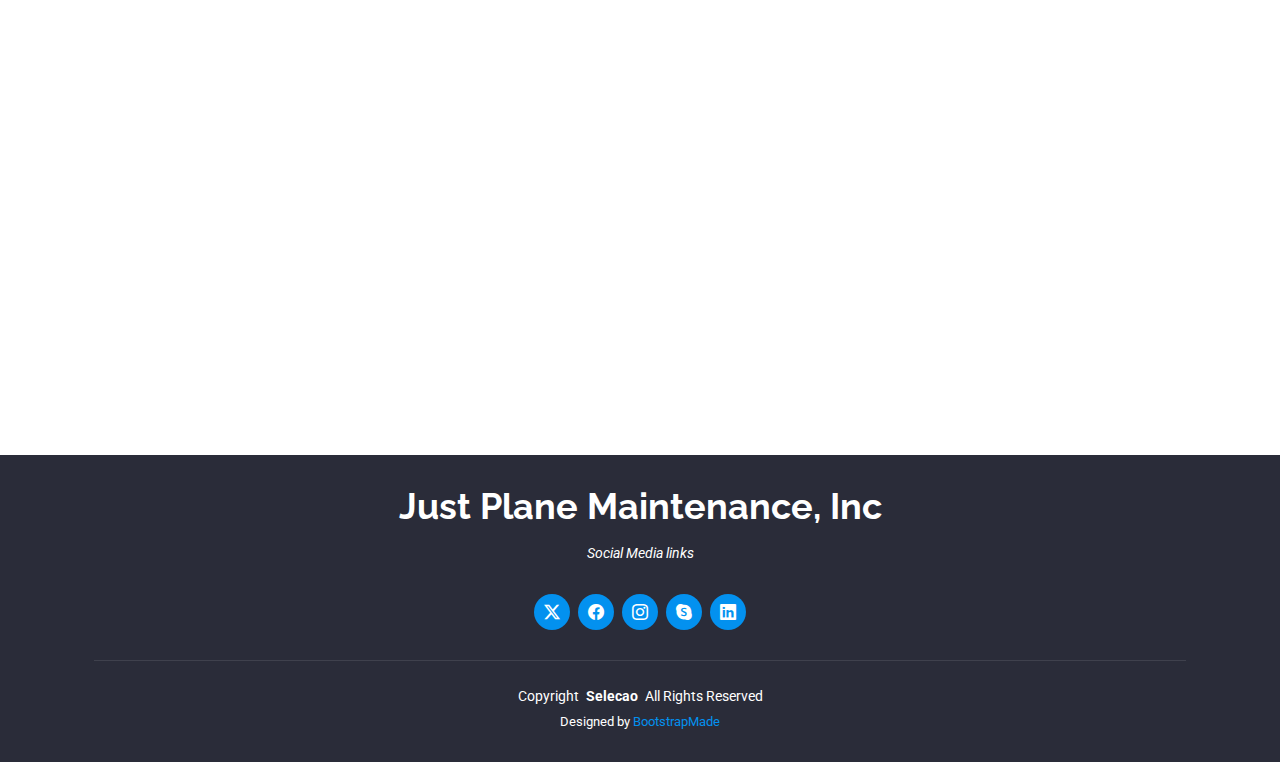
==== commit 5776ac99: "Video aleatorio en Index" ====
--- a/index.html
+++ b/index.html
@@ -75,7 +75,7 @@
         <!-- Video de fondo -->
         <div class="carousel-video">
           <video autoplay muted loop playsinline id="video-fondo">
-            <source src="assets/img/video.mp4" type="video/mp4">|
+            <source id="video-source" src="assets/img/video.mp4" type="video/mp4">|
             Your browser does not support the video tag.
           </video>
         </div>
--- a/assets/css/main.css
+++ b/assets/css/main.css
@@ -1992,6 +1992,11 @@
   z-index: 0;
 }
 
+.p-center {
+  text-align: center;
+  margin: 10px;
+  font-weight: 500;
+}
 
 .center {
   padding: 0px 145px;
@@ -2626,4 +2631,25 @@
 
 .form-check {
   display: inline-block;
-}+}
+
+.input2{
+  display: inline-block;
+  margin-left: 15px;
+  width: 10%;
+}
+
+.card-body {
+  height: 200px; 
+  overflow-y: auto; 
+}
+
+.card-header{
+  background-color: #2a2c39;
+}
+
+.buttondk{
+  width: 30%;
+  height: 120%;
+  font-size: 20px;
+}
